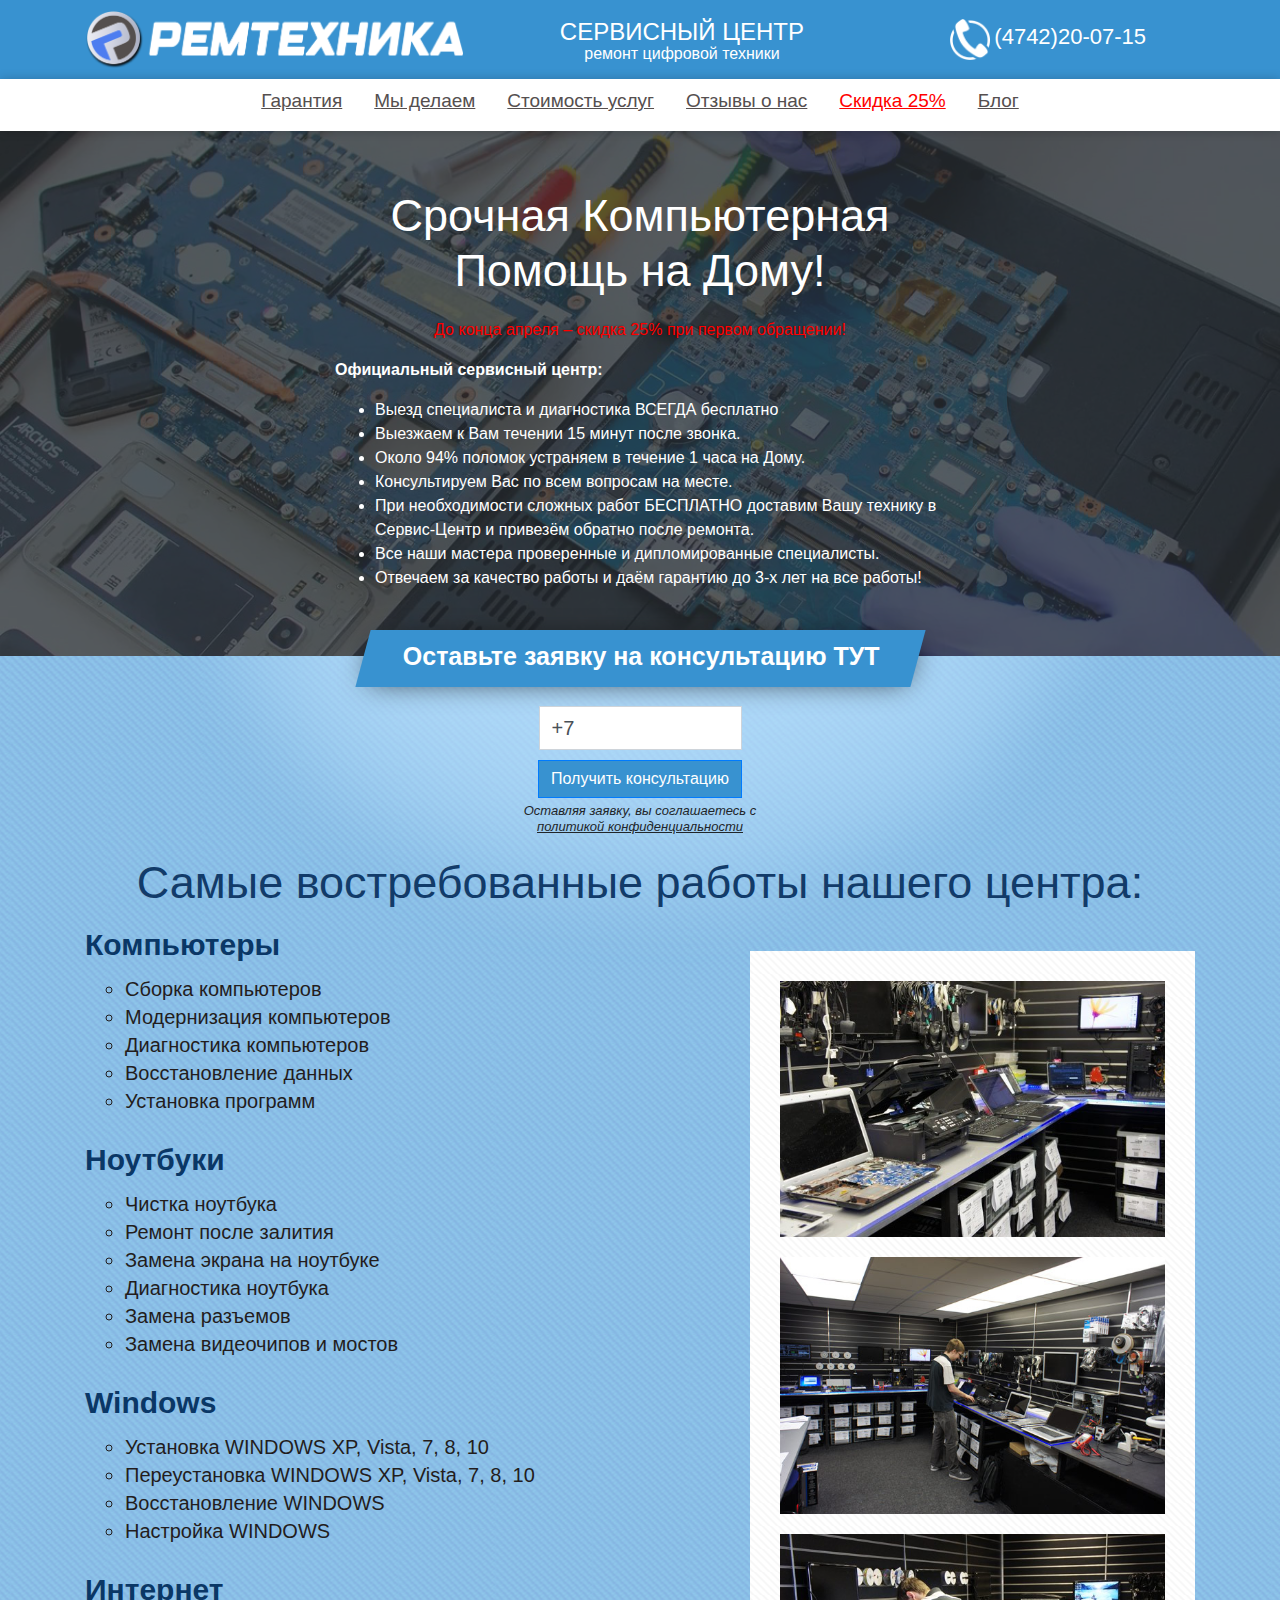
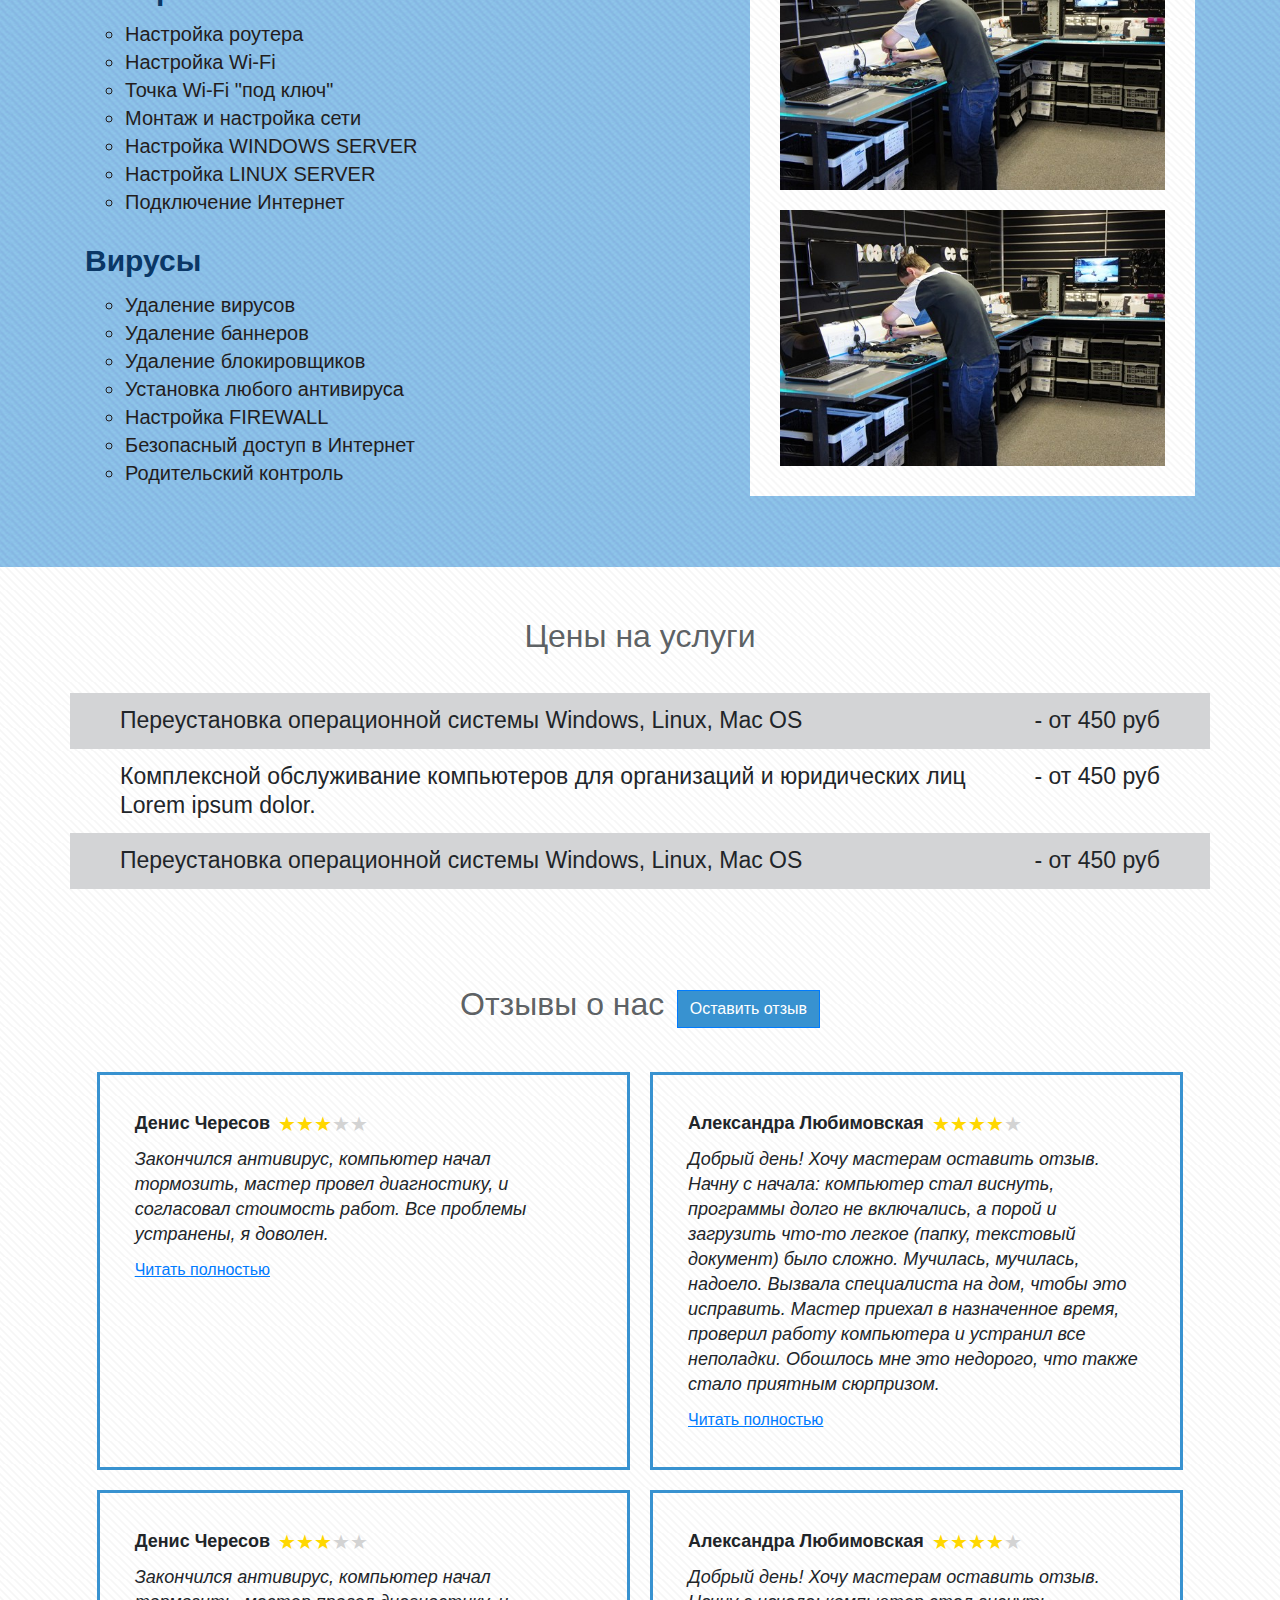
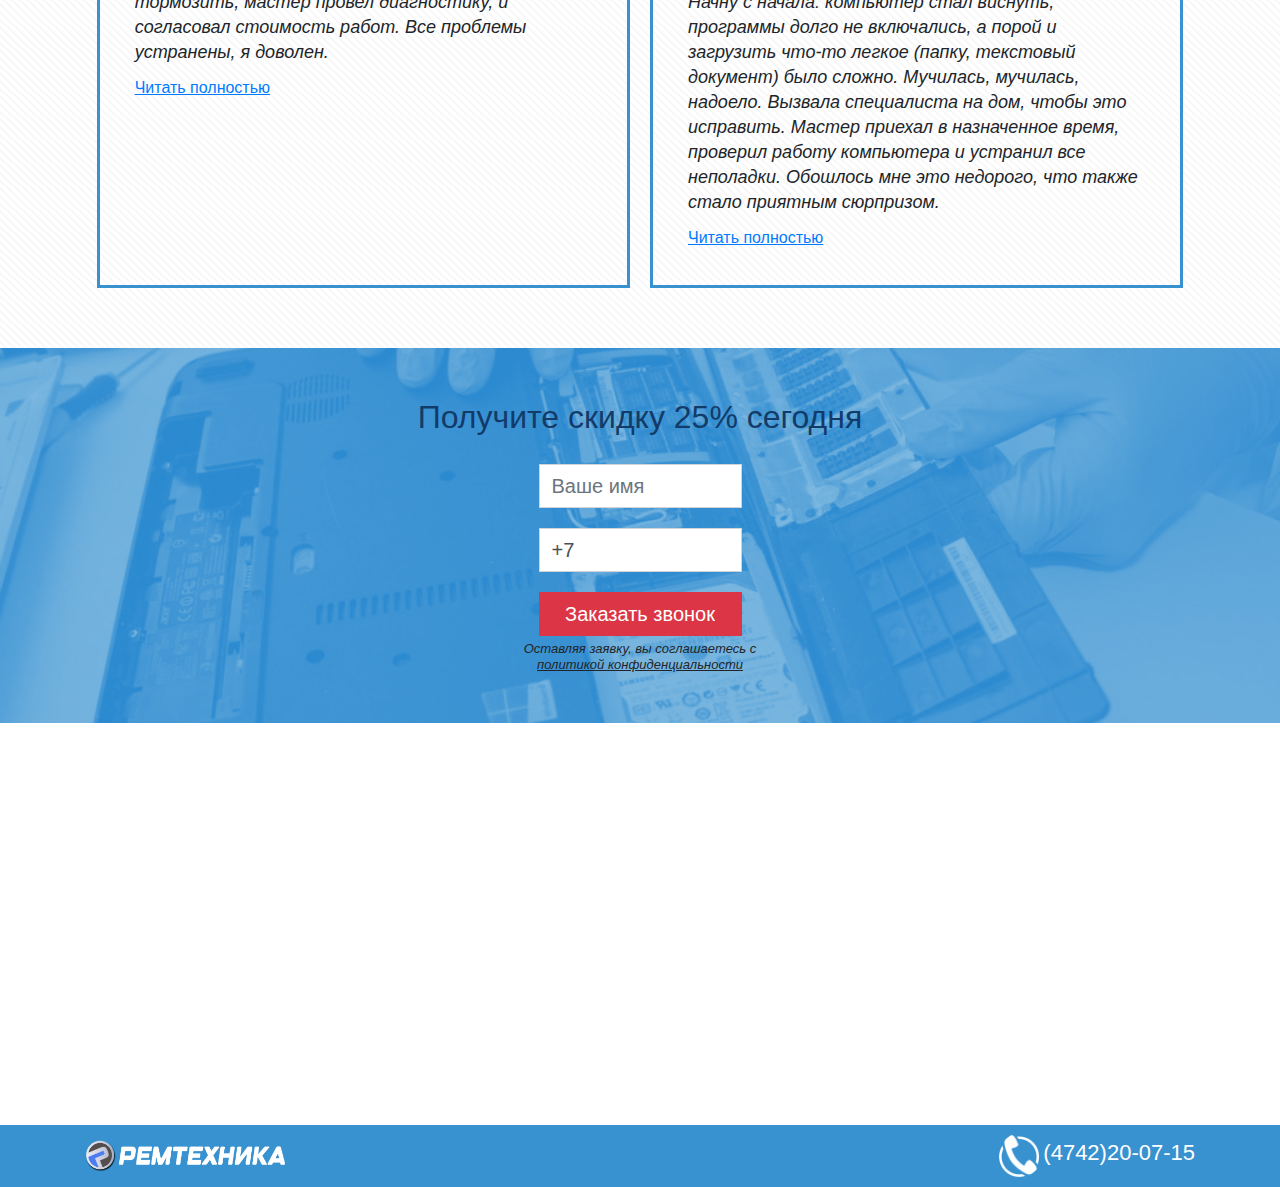
==== index.html @ 662fd65a "Initial commit" ====
<!DOCTYPE html>
<html lang="ru">
<head>
    <meta charset="utf-8">
    <meta name="viewport" content="width=device-width, initial-scale=1, shrink-to-fit=no">
    <meta name="description"
          content="Ремонт цифровой техники в Липецке">

    <title>Ремтехника</title>

    <link rel="stylesheet" href="css/bootstrap.css"/>
    <link rel="stylesheet" href="css/main.css"/>

    <script src="https://ajax.googleapis.com/ajax/libs/jquery/3.3.1/jquery.min.js"></script>

</head>
<body>

<header class="header">
    <div class="sticky">

        <div class="header-info-wrapper">
            <div class="container">
                <div class="row header-info align-items-center">
                    <div class="logo-top text-center">
                        <img class="img-fluid" src="img/banner.png"/>
                    </div>
                    <div class="btn-open-menu">
                        <button class="btn" type="button">
                            <svg width="30" height="30">
                                <title>Меню</title>
                                <path stroke="currentColor" stroke-width="2" stroke-linecap="round"
                                      stroke-miterlimit="10"
                                      d="M4 7h22M4 15h22M4 23h22"></path>
                            </svg>
                        </button>
                    </div>
                    <div class="top-info-div  text-center">
                        <span>СЕРВИСНЫЙ ЦЕНТР</span>
                        <p>ремонт цифровой техники</p>
                    </div>
                    <div class="phone-div">
                        <div class="b-inline-flex phone-top">
                            <img src="img/phone-logo.png"/>
                            <span>(4742)20-07-15</span>
                        </div>
                    </div>
                </div>
            </div>
        </div>

        <div id="nav-sticky-top" class="sticky-element">
            <div class="sticky-anchor"></div>
            <div id="navbar" class="navbar justify-content-center sticky-content">
                <nav class="nav">
                    <a href="#garant" title="Гарантия" class="nav-link">Гарантия</a>
                    <a href="#services" title="Мы делаем" class="nav-link">Мы делаем</a>
                    <a href="#price-and-reviews" title="Стоимость услуг" class="nav-link">Стоимость услуг</a>
                    <a href="#reviews" title="Стоимость услуг" class="nav-link">Отзывы о нас</a>
                    <a href="#stock" class="nav-link stock">Скидка 25%</a>
                    <a href="blog.html" class="nav-link">Блог</a>
                </nav>
            </div>
        </div>

        <!-- <div class="btn-open-menu">
             <button class="btn" type="button">
                 <svg width="30" height="30">
                     <title>Меню</title>
                     <path stroke="currentColor" stroke-width="2" stroke-linecap="round" stroke-miterlimit="10"
                           d="M4 7h22M4 15h22M4 23h22"></path>
                 </svg>
             </button>
         </div>-->

    </div>
</header>

<div class="main-content">

    <section id="garant" data-section="garant">
        <div class="container-fluid">
            <div class="row justify-content-md-center">
                <div class="col-md-6">
                    <h1 class="text-center">Срочная Компьютерная Помощь на Дому!</h1>
                    <div class="advertising text-center"> <!-- Рекламный блок -->
                        <p>До конца апреля – cкидка 25% при первом обращении!</p>
                    </div>
                    <div class="garant-list">
                        <p><strong>Официальный сервисный центр: </strong></p>
                        <ul>
                            <li>Выезд специалиста и диагностика ВСЕГДА бесплатно</li>
                            <li>Выезжаем к Вам течении 15 минут после звонка.</li>
                            <li>Около 94% поломок устраняем в течение 1 часа на Дому.</li>
                            <li>Консультируем Вас по всем вопросам на месте.</li>
                            <li>При необходимости сложных работ БЕСПЛАТНО доставим Вашу технику в Сервис-Центр и
                                привезём
                                обратно после ремонта.
                            </li>
                            <li>Все наши мастера проверенные и дипломированные специалисты.</li>
                            <li>Отвечаем за качество работы и даём гарантию до 3-х лет на все работы!</li>
                        </ul>
                    </div>
                </div>
            </div>
        </div>
    </section>

    <section id="services" data-section="services">

        <div class="submit-your-application">
            <div class="container d-flex justify-content-center">
                <div class="col-md-6">
                    <p>Оставьте заявку на консультацию ТУТ</p>
                </div>
            </div>
        </div>

        <div class="container">

            <div class="row justify-content-md-center">
                <div class="col-md-4 d-block form-phone-div">
                    <form class="text-center" action="" method="post" enctype="multipart/form-data" role="form">
                        <div class="form-group text-center">
                            <input type="tel" name="phone" id="phone" class="form-control bfh-phone"
                                   data-format="+7 (ddd) ddd-dddd" value="" pattern="(\+[\d\ \(\)\-]{16})"/>
                        </div>
                        <button type="submit" class="btn btn-primary">Получить консультацию</button>
                    </form>
                    <p class="privacy_policy">Оставляя заявку, вы соглашаетесь с <br>
                        <a href="" data-toggle="modal" data-target="#confidentialityModal">политикой
                            конфиденциальности</a></p>
                </div>
            </div>

            <div class="row">
                <div class="col-md-12 text-center">
                    <h1>Самые востребованные работы нашего центра:</h1>
                </div>
            </div>


            <!--<div id="priner_id">нажми на меня</div><br>
            <p class='second'>lorem ipsum dolor</p>-->


            <div class="row d-flex align-items-center">
                <div class="col-md-7">
                    <ul class="service-list">
                        <li class="service-list-category">
                            <p class="servise-name">Компьютеры</p>
                            <ul>
                                <li>Сборка компьютеров</li>
                                <li>Модернизация компьютеров</li>
                                <li>Диагностика компьютеров</li>
                                <li>Восстановление данных</li>
                                <li>Установка программ</li>
                            </ul>
                        </li>
                        <li class="service-list-category">
                            <p class="servise-name">Ноутбуки</p>
                            <ul>
                                <li>Чистка ноутбука</li>
                                <li>Ремонт после залития</li>
                                <li>Замена экрана на ноутбуке</li>
                                <li>Диагностика ноутбука</li>
                                <li>Замена разъемов</li>
                                <li>Замена видеочипов и мостов</li>
                            </ul>
                        </li>
                        <li class="service-list-category">
                            <p class="servise-name">Windows</p>
                            <ul>
                                <li>Установка WINDOWS XP, Vista, 7, 8, 10</li>
                                <li>Переустановка WINDOWS XP, Vista, 7, 8, 10</li>
                                <li>Восстановление WINDOWS</li>
                                <li>Настройка WINDOWS</li>
                            </ul>
                        </li>
                        <li class="service-list-category">
                            <p class="servise-name">Интернет</p>
                            <ul>
                                <li>Настройка роутера</li>
                                <li>Настройка Wi-Fi</li>
                                <li>Точка Wi-Fi "под ключ"</li>
                                <li>Монтаж и настройка сети</li>
                                <li>Настройка WINDOWS SERVER</li>
                                <li>Настройка LINUX SERVER</li>
                                <li>Подключение Интернет</li>
                            </ul>
                        </li>
                        <li class="service-list-category">
                            <p class="servise-name">Вирусы</p>
                            <ul>
                                <li>Удаление вирусов</li>
                                <li>Удаление баннеров</li>
                                <li>Удаление блокировщиков</li>
                                <li>Установка любого антивируса</li>
                                <li>Настройка FIREWALL</li>
                                <li>Безопасный доступ в Интернет</li>
                                <li>Родительский контроль</li>
                            </ul>
                        </li>
                    </ul>
                </div>
                <div class="col-md-5">
                    <div class="services-img">
                        <p>
                            <img class="img-fluid" src="img/workshop-1.jpg">
                        </p>
                        <p>
                            <img class="img-fluid" src="img/workshop-2.jpg">
                        </p>
                        <p>
                            <img class="img-fluid" src="img/workshop-3.jpg">
                        </p>
                        <p>
                            <img class="img-fluid" src="img/workshop-3.jpg">
                        </p>
                    </div>
                </div>
            </div>

        </div>
    </section>

    <section id="price-and-reviews" data-section="price-and-reviews">
        <div class="container-fluid">

            <div id="price" class="row">
                <div class="col-md-12 text-center">
                    <h2>Цены на услуги</h2>
                </div>
            </div>

            <div class="row price-content justify-content-center">

                <ul class="price-list">

                    <li class="price-item">
                        <div class="container">
                            <div class="price-item-inner">
                                <div class="d-flex price-item-row">
                                    <div class="price-item-col-text">Переустановка операционной системы Windows, Linux,
                                        Mac OS
                                    </div>
                                    <div class="price-item-col-price">- от <span class="js-price">450</span> руб
                                    </div>
                                </div>
                            </div>
                        </div>
                    </li>

                    <li class="d-flex price-item">
                        <div class="container">
                            <div class="price-item-inner">
                                <div class="d-flex price-item-row">
                                    <div class="price-item-col-text">Комплексной обслуживание компьютеров для
                                        организаций и юридических лиц Lorem ipsum dolor.
                                    </div>
                                    <div class="price-item-col-price">- от <span class="js-price">450</span> руб
                                    </div>
                                </div>
                            </div>
                        </div>
                    </li>

                    <li class="d-flex price-item">
                        <div class="container">
                            <div class="price-item-inner">
                                <div class="d-flex price-item-row">
                                    <div class="price-item-col-text">Переустановка операционной системы Windows,
                                        Linux,
                                        Mac OS
                                    </div>
                                    <div class="price-item-col-price">- от <span class="js-price">450</span> руб
                                    </div>
                                </div>
                            </div>
                        </div>
                    </li>

                </ul>

            </div>

            <div id="reviews" class="reviews-content" data-section="reviews">

                <div class="row">
                    <div class="col-md-12 text-center">
                        <h2 class="reviews-title">Отзывы о нас</h2>
                        <button data-toggle="modal" data-target="#revievSendForm" type="submit"
                                class="btn btn-primary ml-2">Оставить отзыв
                        </button>
                    </div>
                </div>

                <div class="row reviews-items justify-content-center">

                    <div class="review-item">
                        <div class="review-item-inner">
                            <div class="d-inline-flex title justify-content-center">
                                <span class="review-name">Денис Чересов</span>
                                <div class="rating-mini ml-2">
                                    <span class="active"></span>
                                    <span class="active"></span>
                                    <span class="active"></span>
                                    <span></span>
                                    <span></span>
                                </div>
                            </div>
                            <div class="review-text">
                                Закончился антивирус, компьютер начал тормозить, мастер провел диагностику,
                                и согласовал стоимость работ. Все проблемы устранены, я доволен.
                            </div>
                            <div class="review-full-text">
                                <a href="" data-toggle="modal" data-target="#revievModal">Читать полностью</a>
                            </div>
                        </div>
                    </div>

                    <div class="review-item">
                        <div class="review-item-inner">
                            <div class="d-inline-flex title justify-content-center">
                                <span class="review-name">Александра Любимовская</span>
                                <div class="rating-mini ml-2">
                                    <span class="active"></span>
                                    <span class="active"></span>
                                    <span class="active"></span>
                                    <span class="active"></span>
                                    <span></span>
                                </div>
                            </div>
                            <div class="review-text">
                                Добрый день! Хочу мастерам оставить отзыв.
                                Начну с начала: компьютер стал виснуть, программы
                                долго не включались, а порой и загрузить что-то легкое
                                (папку, текстовый документ) было сложно. Мучилась, мучилась,
                                надоело. Вызвала специалиста на дом, чтобы это исправить.
                                Мастер приехал в назначенное время, проверил работу компьютера и
                                устранил все неполадки. Обошлось мне это недорого, что также стало
                                приятным сюрпризом.
                            </div>
                            <div class="review-full-text">
                                <a href="" data-toggle="modal" data-target="#revievModal">Читать полностью</a>
                            </div>
                        </div>
                    </div>

                    <div class="review-item">
                        <div class="review-item-inner">
                            <div class="d-inline-flex title justify-content-center">
                                <span class="review-name">Денис Чересов</span>
                                <div class="rating-mini ml-2">
                                    <span class="active"></span>
                                    <span class="active"></span>
                                    <span class="active"></span>
                                    <span></span>
                                    <span></span>
                                </div>
                            </div>
                            <div class="review-text">
                                Закончился антивирус, компьютер начал тормозить, мастер провел диагностику,
                                и согласовал стоимость работ. Все проблемы устранены, я доволен.
                            </div>
                            <div class="review-full-text">
                                <a href="" data-toggle="modal" data-target="#revievModal">Читать полностью</a>
                            </div>
                        </div>
                    </div>

                    <div class="review-item">
                        <div class="review-item-inner">
                            <div class="d-inline-flex title justify-content-center">
                                <span class="review-name">Александра Любимовская</span>
                                <div class="rating-mini ml-2">
                                    <span class="active"></span>
                                    <span class="active"></span>
                                    <span class="active"></span>
                                    <span class="active"></span>
                                    <span></span>
                                </div>
                            </div>
                            <div class="review-text">
                                Добрый день! Хочу мастерам оставить отзыв.
                                Начну с начала: компьютер стал виснуть, программы
                                долго не включались, а порой и загрузить что-то легкое
                                (папку, текстовый документ) было сложно. Мучилась, мучилась,
                                надоело. Вызвала специалиста на дом, чтобы это исправить.
                                Мастер приехал в назначенное время, проверил работу компьютера и
                                устранил все неполадки. Обошлось мне это недорого, что также стало
                                приятным сюрпризом.
                            </div>
                            <div class="review-full-text">
                                <a href="" data-toggle="modal" data-target="#revievModal">Читать полностью</a>
                            </div>
                        </div>
                    </div>

                </div>

            </div>

        </div>
    </section>

    <section id="stock" data-section="stock">
        <div class="container-fluid">

            <div class="row">
                <div class="col-md-12 text-center">
                    <h2>Получите скидку 25% сегодня</h2>
                </div>
            </div>

            <div class="row justify-content-md-center">
                <div class="col-md-4 d-block form-phone-div">
                    <form class="text-center" action="" method="post" enctype="multipart/form-data" role="form">
                        <div class="form-group text-center">
                            <input type="text" name="name" id="name" placeholder="Ваше имя"
                                   class="form-control form-name"/>
                        </div>
                        <div class="form-group text-center">
                            <input type="tel" name="phone" id="phone" class="form-control bfh-phone"
                                   data-format="+7 (ddd) ddd-dddd" value="" pattern="(\+[\d\ \(\)\-]{16})"/>
                        </div>
                        <button type="submit" class="btn btn-danger">Заказать звонок</button>
                    </form>
                    <p class="privacy_policy">Оставляя заявку, вы соглашаетесь с <br>
                        <a href="" data-toggle="modal" data-target="#confidentialityModal">политикой
                            конфиденциальности</a></p>
                </div>
            </div>

        </div>
    </section>

    <section id="address-map">
        <iframe src="https://yandex.ru/map-widget/v1/?um=constructor%3A356f3be9a12cc43c020d3155d5a94929a2860ace4bb822a19baf2113ddc4f5f3&amp;source=constructor"
                width="100%" height="400" frameborder="0"></iframe>
    </section>

    <footer class="footer">
        <div class="container">
            <div class="row align-items-center">
                <div class="col-md-6 logo-bottom">
                    <img src="img/banner.png"/>
                </div>
                <div class="col-md-6 b-inline-flex address-bottom">
                    <img src="img/phone-logo.png"/>
                    <span>(4742)20-07-15</span>
                </div>

            </div>
        </div>
    </footer>

</div>

<!-- Modal -->
<div class="modal fade" id="confidentialityModal" tabindex="-1" role="dialog" aria-labelledby="exampleModalLongTitle"
     aria-hidden="true">
    <div class="modal-dialog" role="document">
        <div class="modal-content">
            <div class="modal-header">
                <h5 class="modal-title" id="confidentialityModalTitle">Пользовательское соглашение</h5>
                <button type="button" class="close" data-dismiss="modal" aria-label="Close">
                    <span aria-hidden="true">&times;</span>
                </button>
            </div>
            <div class="modal-body">
                <p>Я, субъект персональных данных,
                    в соответствии с Федеральным законом от 27 июля 2006 года № 152
                    «О персональных данных» предоставляю ООО "ПКП" (далее - Оператор),
                    расположенному по адресу г. Санкт-Петербург, Лиговский пр-кт, д 270 к 1, оф. 128,
                    согласие на обработку персональных данных, указанных мной в форме веб-чата и/или
                    в форме заказа обратного звонка на сайте выездноймастер.рф в сети «Интернет»,
                    владельцем которого является Оператор.
                </p>
                <ol>
                    <li>Состав предоставляемых мной персональных данных является следующим: Имя, адрес электронной почты
                        и номер телефона.
                    </li>
                    <li>Целями обработки моих персональных данных являются: обеспечение обмена короткими текстовыми
                        сообщениями в режиме онлайн-диалога и обеспечение функционирования обратного звонка.
                    </li>
                    <li>Согласие предоставляется на совершение следующих действий (операций) с указанными в настоящем
                        согласии персональными данными: сбор, систематизацию, накопление, хранение, уточнение
                        (обновление, изменение), использование, передачу (предоставление, доступ), блокирование,
                        удаление, уничтожение, осуществляемых как с использованием средств автоматизации
                        (автоматизированная обработка), так и без использования таких средств (неавтоматизированная
                        обработка).
                    </li>
                    <li>Я понимаю и соглашаюсь с тем, что предоставление Оператору какой-либо информации о себе, не
                        являющейся контактной и не относящейся к целям настоящего согласия, а равно предоставление
                        информации, относящейся к государственной, банковской и/или коммерческой тайне, информации о
                        расовой и/или национальной принадлежности, политических взглядах, религиозных или философских
                        убеждениях, состоянии здоровья, интимной жизни запрещено.
                    </li>
                    <li>В случае принятия мной решения о предоставлении Оператору какой-либо информации (каких-либо
                        данных), я обязуюсь предоставлять исключительно достоверную и актуальную информацию и не вправе
                        вводить Оператора в заблуждение в отношении своей личности, сообщать ложную или недостоверную
                        информацию о себе.  Я понимаю и соглашаюсь с тем, что Оператор не проверяет достоверность
                        персональных данных, предоставляемых мной, и не имеет возможности оценивать мою дееспособность и
                        исходит из того, что я предоставляю достоверные персональные данные и поддерживаю такие данные в
                        актуальном состоянии.
                    </li>
                    <li>Согласие действует по достижении целей обработки или в случае утраты необходимости в достижении
                        этих целей, если иное не предусмотрено федеральным законом.
                    </li>
                    <li>Согласие может быть отозвано мною в любое время на основании моего письменного заявления.</li>
                </ol>
            </div>
            <div class="modal-footer">
                <button type="button" class="btn btn-secondary" data-dismiss="modal">Закрыть</button>
            </div>
        </div>
    </div>
</div>

<div class="modal fade" id="revievModal" tabindex="-1" role="dialog" aria-labelledby="revievModalTitle"
     aria-hidden="true">
    <div class="modal-dialog" role="document">
        <div class="modal-content">
            <div class="modal-header">
                <h5 class="modal-title" id="revievModalTitle">Денис Чересов</h5>
                <button type="button" class="close" data-dismiss="modal" aria-label="Close">
                    <span aria-hidden="true">&times;</span>
                </button>
            </div>
            <div class="modal-body">
                <p>Закончился антивирус, компьютер начал тормозить, мастер провел диагностику,
                    и согласовал стоимость работ. Все проблемы устранены, я доволен.
                </p>
            </div>
            <div class="modal-footer">
                <button type="button" class="btn btn-secondary" data-dismiss="modal">Закрыть</button>
            </div>
        </div>
    </div>
</div>

<div class="modal fade" id="revievSendForm" tabindex="-1" role="dialog" aria-labelledby="revievSendFormTitle"
     aria-hidden="true">
    <div class="modal-dialog" role="document">
        <div class="modal-content">
            <div class="modal-header">
                <h5 class="modal-title" id="revievSendFormTitle">Нам важно ваше мнение</h5>
                <button type="button" class="close" data-dismiss="modal" aria-label="Close">
                    <span aria-hidden="true">&times;</span>
                </button>
            </div>
            <div class="modal-body">

                <div class="row justify-content-center">
                    <div class="col-md-12 d-block form-reviews-div">
                        <form class="text-center" action="" method="post" enctype="multipart/form-data" role="form">
                            <div class="form-group text-center">
                                <input type="text" name="name" id="nameRevievSendForm" placeholder="Ваше имя"
                                       class="form-control form-name"/>
                            </div>
                            <div class="form-group d-flex flex-wrap text-center">
                                <input type="text" name="email" id="emailRevievSendForm" placeholder="Ваше email"
                                       class="form-control form-email"/>
                                <input type="tel" name="phone" id="phoneRevievSendForm" class="form-control bfh-phone"
                                       data-format="+7 (ddd) ddd-dddd" value="" pattern="(\+[\d\ \(\)\-]{16})"/>
                            </div>
                            <div class="form-group">
                                <textarea class="form-control" id="reviewsRevievSendForm" rows="4"></textarea>
                            </div>
                            <button type="submit" class="btn btn-danger">Отправить</button>
                        </form>
                        <p class="privacy_policy">Оставляя заявку, вы соглашаетесь с <br>
                            <a href="" data-toggle="modal" data-target="#confidentialityModal">политикой
                                конфиденциальности</a></p>
                    </div>
                </div>

            </div>
            <div class="modal-footer">
                <button type="submit" class="btn btn-secondary" data-dismiss="modal">Закрыть</button>
            </div>
        </div>
    </div>
</div>

<script src="js/bootstrap.js"></script>
<script src="js/bootstrap-formhelpers-phone.js"></script>
<script src="js/main.js"></script>

</body>
</html>
---- css/main.css ----
body {
    position: relative;
}

.btn {
    border-radius: 0 !important;
}

.btn-primary {
    background-color: rgb(56, 146, 208);
}

a {
    text-decoration: underline;
}

a:hover {
    color: #0a3766;
}

.privacy_policy {
    font-size: 13px;
    text-align: center;
    margin-bottom: 0;
    margin-top: 5px;
    font-style: italic;
    line-height: 16px;
}

.privacy_policy a {
    color: #212529;
}

.form-control {
    border-radius: 0;
}

#confidentialityModal {
    z-index: 9999;
}

.modal-dialog { /*-------------------------------------------------- media*/
    max-width: 600px;
}

.modal-title {
    color: #123b69;
}

.form-group {
    width: 160px;
}

.form-group input {
    border-radius: 0;
    font-size: 20px;
}

.form-reviews-div .form-group {
    width: auto;
}

.form-reviews-div .form-email {
    width: 377px;
}

.form-reviews-div .bfh-phone {
    width: 180px;
    margin-left: 0.5rem !important;
}

/*--- HEADER ---*/
.header {
    background-color: #FFFFFF;
    padding-top: 118px;
    position: relative;
    background-position: 50% 100%;
}

.sticky {
    background-color: #FFFFFF;
    position: fixed;
    top: 0;
    right: 0;
    left: 0;
    z-index: 10;
}

.header-info-wrapper {
    background-color: rgb(56, 146, 208);
}

.header-info {
    padding-top: 5px;
    padding-bottom: 5px;
    flex-wrap: wrap;
    -webkit-box-pack: justify;
}

.logo-top {
    width: 280px;
    min-width: 260px;
    margin: 0 15px;
    flex-grow: 100;
    flex-shrink: 2;
}

.top-info-div {
    width: 280px;
    min-width: 260px;
    margin: 0 15px;
    -webkit-box-flex: 100;
    flex-grow: 100;
    -webkit-box-pack: center;
    justify-content: center;
    -webkit-box-align: center;
    align-items: center;
    flex-shrink: 2;
}

.top-info-div span {
    color: #FFFFFF;
    font-size: 24px;
}

.top-info-div p {
    color: #FFFFFF;
    margin-bottom: 0;
    margin-top: -8px;
}

.phone-div {
    flex-grow: 100;
    flex-shrink: 2;
    text-align: center;
    margin: 0 15px;
}

.phone-top img {
    width: 40px;
}

.phone-div span {
    color: #FFFFFF;
    font-size: 22px;
}

/*.form-phone-div {
    flex-grow: 100;
    flex-shrink: 1;
}

.form-phone-div .form {
    padding: 4px 0 4px;
    margin: 0 auto;
    justify-content: center;
}*/

.logo-top img {
    margin: 5px auto;
}

/*.header .top-info-div {
    background-color: rgb(56, 146, 208);
    -webkit-transform: skewX(-15deg);
    -moz-transform: skewX(-15deg);
    -ms-transform: skewX(-15deg);
    -o-transform: skewX(-15deg);
    transform: skewX(-15deg);
}

.top-info-div span {
    font-size: 20px;
    color: #FFFFFF;
    margin: 17px 0;
    -webkit-transform: skewX(15deg);
    -moz-transform: skewX(15deg);
    -ms-transform: skewX(15deg);
    -o-transform: skewX(15deg);
    transform: skewX(15deg);
}*/

/*.header .form-phone-div {
    padding-top: 7px;
}

.header .form-phone-div form {
    margin: 0 auto;
    text-align: center;
}

.header .form-phone-div .form-group {
    margin-bottom: 0;
}

.header .btn {
    width: 160px;
}*/

/*--- NAV ---*/
.sticky-content.fixed{
    position: fixed;
    top: 0;
    left: 0;
    right: 0;
}
.navbar {
    padding-top: 0;
    padding-bottom: 7px;
    background: #FFFFFF;
}

#navbar a {
    color: rgb(85, 79, 79);
    font-size: 19px;
    text-decoration: underline;
}

#navbar {
    box-shadow: 0 0 10px 0 rgba(0, 0, 0, .2);
}

#navbar .stock {
    color: red;
}

/*---------- garant ------------*/
#garant {
    background: url("../img/bg-1.jpg") no-repeat center center;
    background-size: cover;
    min-height: 100%;
}

#garant .container-fluid {
    background-color: rgba(42, 47, 51, 0.77);
    padding-top: 50px;
    padding-bottom: 50px;
}

h1 {
    margin: 20px 0;
    font-size: 45px;
    line-height: 55px;
    font-family: PT Sans, Arial, sans-serif;
    color: #FFFFFF;
}

.advertising {
    text-shadow: 0 0 2px rgba(0, 0, 0, .5);
    text-align: center;
    color: red;
}

.garant-list {
    color: #FFFFFF;
}

/*------------ services -------------*/
#services {
    position: relative;
    padding-top: 50px;
    padding-bottom: 50px;
    background-image: url(../img/bg-2-top-blick.png), url(../img/bg-2.jpg);
    background-position: 50% 0, 50% 0;
    background-repeat: no-repeat, repeat;
}

#services h1 {
    margin: 20px 0;
    font-size: 45px;
    line-height: 55px;
    font-family: PT Sans, Arial, sans-serif;
    color: #123b69;
}

.submit-your-application {
    position: absolute;
    width: 100%;
    top: -26px;
}

.submit-your-application .col-md-6 {
    background-color: rgb(56, 146, 208);
    -webkit-transform: skewX(-15deg);
    -moz-transform: skewX(-15deg);
    -ms-transform: skewX(-15deg);
    -o-transform: skewX(-15deg);
    transform: skewX(-15deg);
    -webkit-box-shadow: 1px 3px 28px -9px rgba(0, 0, 0, 0.75);
    -moz-box-shadow: 1px 3px 28px -9px rgba(0, 0, 0, 0.75);
    box-shadow: 1px 3px 28px -9px rgba(0, 0, 0, 0.75);
}

.submit-your-application p {
    margin: 10px auto 15px;
    font-size: 25px;
    font-weight: 700;
    line-height: 32px;
    text-align: center;
    color: #FFFFFF;
    -webkit-transform: skewX(15deg);
    -moz-transform: skewX(15deg);
    -ms-transform: skewX(15deg);
    -o-transform: skewX(15deg);
    transform: skewX(15deg);
}

#services .form-group {
    width: 203px;
}

#services .form-group {
    text-align: center;
    margin: 0 auto;
}

#services .form-group input {
    margin: 0 auto;
}

#services .btn {
    margin-top: 10px;
}

.service-list {
    margin: 0;
    padding: 0;
}

.service-list-category {
    margin-bottom: 30px;
    padding: 0;
    list-style-type: none;
}

.servise-name {
    font-size: 30px;
    font-weight: 700;
    line-height: 30px;
    color: #0a3766;
    margin-bottom: 15px;
}

.service-list-category ul li {
    font-size: 20px;
    font-weight: 500;
    line-height: 28px;
    color: rgb(35, 29, 29);
}

.services-img {
    display: flex;
    padding: 20px 30px;
    flex-direction: column;
    background-image: url(../img/bg-3.png);
    background-position: 50% 0;
    background-repeat: repeat;
    background-color: rgb(56, 146, 208);
}

.services-img p {
    margin-top: 10px;
    margin-bottom: 10px;
}

/*-------- price -----------*/
#price-and-reviews {
    position: relative;
    padding-top: 50px;
    padding-bottom: 50px;
    background: url("../img/bg-3.png");
    background-position: 50% 0;
    background-repeat: repeat;
}

#price-and-reviews h2 {
    color: rgba(42, 47, 51, 0.77);
}

.price-content {
    margin-top: 30px;
    margin-bottom: 30px;
}

.price-content ul {
    padding-left: 0;
}

.price-item {
    list-style-type: none;
    display: flex;
}

#price-and-reviews .container {
    padding-left: 50px;
    padding-right: 50px;
    margin: 0 auto;
}

.price-item:nth-child(2n-1) {
    position: relative;
    background-color: #D3D4D6;
}

.price-item-inner {
    max-width: 100%;
}

.price-item-row {
    min-height: 56px;
    padding: 13px 0;
    font-size: 23px;
    font-weight: 400;
    line-height: 29px;
    flex-wrap: wrap;
}

.price-item-col-text {
    width: 50%;
    -webkit-box-flex: 2;
    flex-grow: 2;
}

.price-item-col-price {
    width: 180px;
    min-width: 180px;
    text-align: right;
}

/*------------ reviews ------------*/
#reviews {
    padding-top: 50px;
}

.reviews-title {
    display: inline-block;
    vertical-align: middle;
}

.reviews-items {
    margin-top: 30px;
}

.review-item {
    margin: 10px;
    flex: 0 0 41.666667%;
    max-width: 41.666667%;
    min-width: 400px;
}

#price-and-reviews button {
    display: inline-block;
    vertical-align: middle;
}

.review-item-inner {
    border: 3px solid rgb(56, 146, 208);
    padding: 35px;
    height: 100%;
}

.review-item-inner .title {
    flex-wrap: wrap;
}

.review-item-inner .title .review-name {
    font-size: 18px;
    font-weight: 600;
}

.rating-mini {
    display: inline-block;
    font-size: 0;
    padding-top: 4px;
}

.rating-mini span {
    padding: 0;
    font-size: 20px;
    line-height: 1;
    color: lightgrey;
}

.rating-mini > span:before {
    content: '★';
}

.rating-mini > span.active {
    color: gold;
}

.review-text {
    padding: 10px 0;
    font-size: 18px;
    font-weight: 400;
    line-height: 25px;
    font-style: italic;
}

.review-full-text {
    display: inline-block;
    vertical-align: top;
    font-size: 16px;
    font-weight: 400;
    line-height: 25px;
    cursor: pointer;
    color: rgb(56, 146, 208);
}

/*----------- stock ----------*/
#stock {
    background: url("../img/bg-4.jpg") no-repeat center center;
    background-size: cover;
    min-height: 100%;
}

#stock .container-fluid {
    background-color: rgba(56, 146, 208, 0.65);
    padding-top: 50px;
    padding-bottom: 50px;
}

#stock h2 {
    color: #123b69;
}

#stock .form-group {
    width: 203px;
}

#stock .form-group {
    text-align: center;
    margin: 20px auto;
}

#stock .form-name {
    display: block;
    width: 100%;
    height: calc(1.5em + 0.75rem + 2px);
    padding: 0.375rem 0.75rem;
    font-weight: 400;
    line-height: 1.5;
    color: #495057;
    background-color: #fff;
    background-clip: padding-box;
    border: 1px solid #ced4da;
    transition: border-color 0.15s ease-in-out, box-shadow 0.15s ease-in-out;
}

#stock .form-group input {
    margin: 0 auto;
}

#stock .btn {
    font-size: 20px;
    width: 203px;
}

#stock .privacy_policy, #stock .privacy_policy a {
    color: #212529;
}

/*----------- map ----------*/
#address-map {
    filter: grayscale(100%);
}

#address-map iframe {
    margin-bottom: -5px
}

/*-------- footer ----------*/
.footer {
    background-color: rgb(56, 146, 208);
    padding-top: 10px;
    padding-bottom: 10px;
}

.logo-bottom img {
    width: 200px;
}

.address-bottom {
    text-align: right;
}

.address-bottom img {
    width: 40px;
}

.address-bottom span {
    color: #FFFFFF;
    font-size: 22px;
}

/*------------------------- BLOG -------------------------*/
/*---------- breadcrumb ----------*/
.breadcrumb {
    margin-bottom: 0;
    background-color: #FFFFFF;
}

.nav ol {
    padding: 0.5rem 1rem;
}

.breadcrumb .breadcrumb-item {
    font-size: 19px;
}

/*------- blog articles ---------*/
.title-page {
    margin-top: 20px;
}

.title-page h1 {
    color: #544F4E;
}

#listView a {
    text-decoration: none;
}

#listView h3 {
    font-size: 24px;
}

.tutorsList article {
    background: none repeat scroll 0 0 #fff;
    border-bottom: 1px solid #e5e5e5;
    margin-bottom: 20px;
    position: relative;
}

.tutorsList article::after {
    background: none repeat scroll 0 0 #fff;
    border: 1px solid #e5e5e5;
    border-radius: 100%;
    bottom: -5px;
    box-shadow: 0 0 0 5px #fff;
    content: "";
    display: block;
    height: 10px;
    left: 50%;
    margin-left: -5px;
    position: absolute;
    width: 10px;
}

.tutorsList .date, .tutorsList .more {
    background-image: linear-gradient(to bottom, #428bca 0px, #3278b3 100%);
    color: #fff;
    display: inline-block;
    font-size: 12px;
    margin-bottom: 18px;
    margin-left: 24px;
    padding: 4px 10px;
    text-transform: uppercase;
    transition: all 0.2s ease 0s;
}

.tutorsList .more:hover {
    background-image: linear-gradient(to bottom, #3278b3 0px, #3278b3 100%);;
}

.tutorsList .more:hover a {
    text-decoration: underline;
}

.tutorsList h2 {
    text-align: left;
    margin-bottom: 15px;
}

.tutorsList h2 a {
    border-bottom: 0 none;
    color: #262626;
    font-size: 28px;
    font-style: normal;
    letter-spacing: -1px;
    line-height: 1;
    text-decoration: none;
    transition: all 0.2s ease 0s;
}

.tutorsList h2 a:hover {
    color: rgb(56, 146, 208);
}

.tutorsList .more:hover {
    text-decoration: underline;
}

.widget-tag-cloud {
    margin-top: 20px;
}

.widget-tag-cloud .label {
    border-radius: 0;
    color: #fff;
    display: block;
    font-size: 14px;
    font-weight: 400;
    line-height: 1;
    padding: 0.35em 0.65em 0.50em;
    transition: all 0.2s ease 0s;
}

.widget-tag-cloud a {
    float: left;
    margin-bottom: 2px;
    margin-right: 3px;
}

.label-default {
    background-color: #999;
}

.label-default:hover {
    background-color: #544F4E;
}

/*------ pagination ---------*/
.pagination {
    margin-top: 10px;
    margin-bottom: 30px;
    border-radius: 0;
}

.pagination .page-item.active .page-link {
    color: #fff;
    background-color: rgb(56, 146, 208);
    border-color: rgb(56, 146, 208);
}

.pagination a {
    text-decoration: none;
}

/*--------------------- media queries ---------------------*/

@media (max-width: 550px) {
    .sticky {
        position: absolute;
        top: 0;
        right: 0;
        left: 0;
        z-index: 10;
    }

    .logo-top {
        margin: 0 -20px 0 15px;
    }

    .logo-top .img-fluid {
        max-width: 78%;
    }

    .phone-div {
        margin: 15px;
    }

    /*.navbar {
        position: absolute;
        right: 0;
        width: 273px;
        height: auto;
        background-color: #fff;
        z-index: 10;
        top: 0;
        display: block;
    }*/

    /*.btn-open-menu{
        position: absolute;
        top: 12px;
        right: 0;
        border: none;
        cursor: pointer;
        display: block;
    }*/
}

@media (min-width: 551px) and (max-width: 768px) {
    .logo-top .img-fluid {
        max-width: 78%;
    }
}

@media (min-width: 768px) {
    .btn-open-menu {
        display: none;
    }
}

@media (max-width: 992px) {

}

@media (max-width: 1200px) {
    /*.btn-open-menu {
        display: none;
    }*/
}
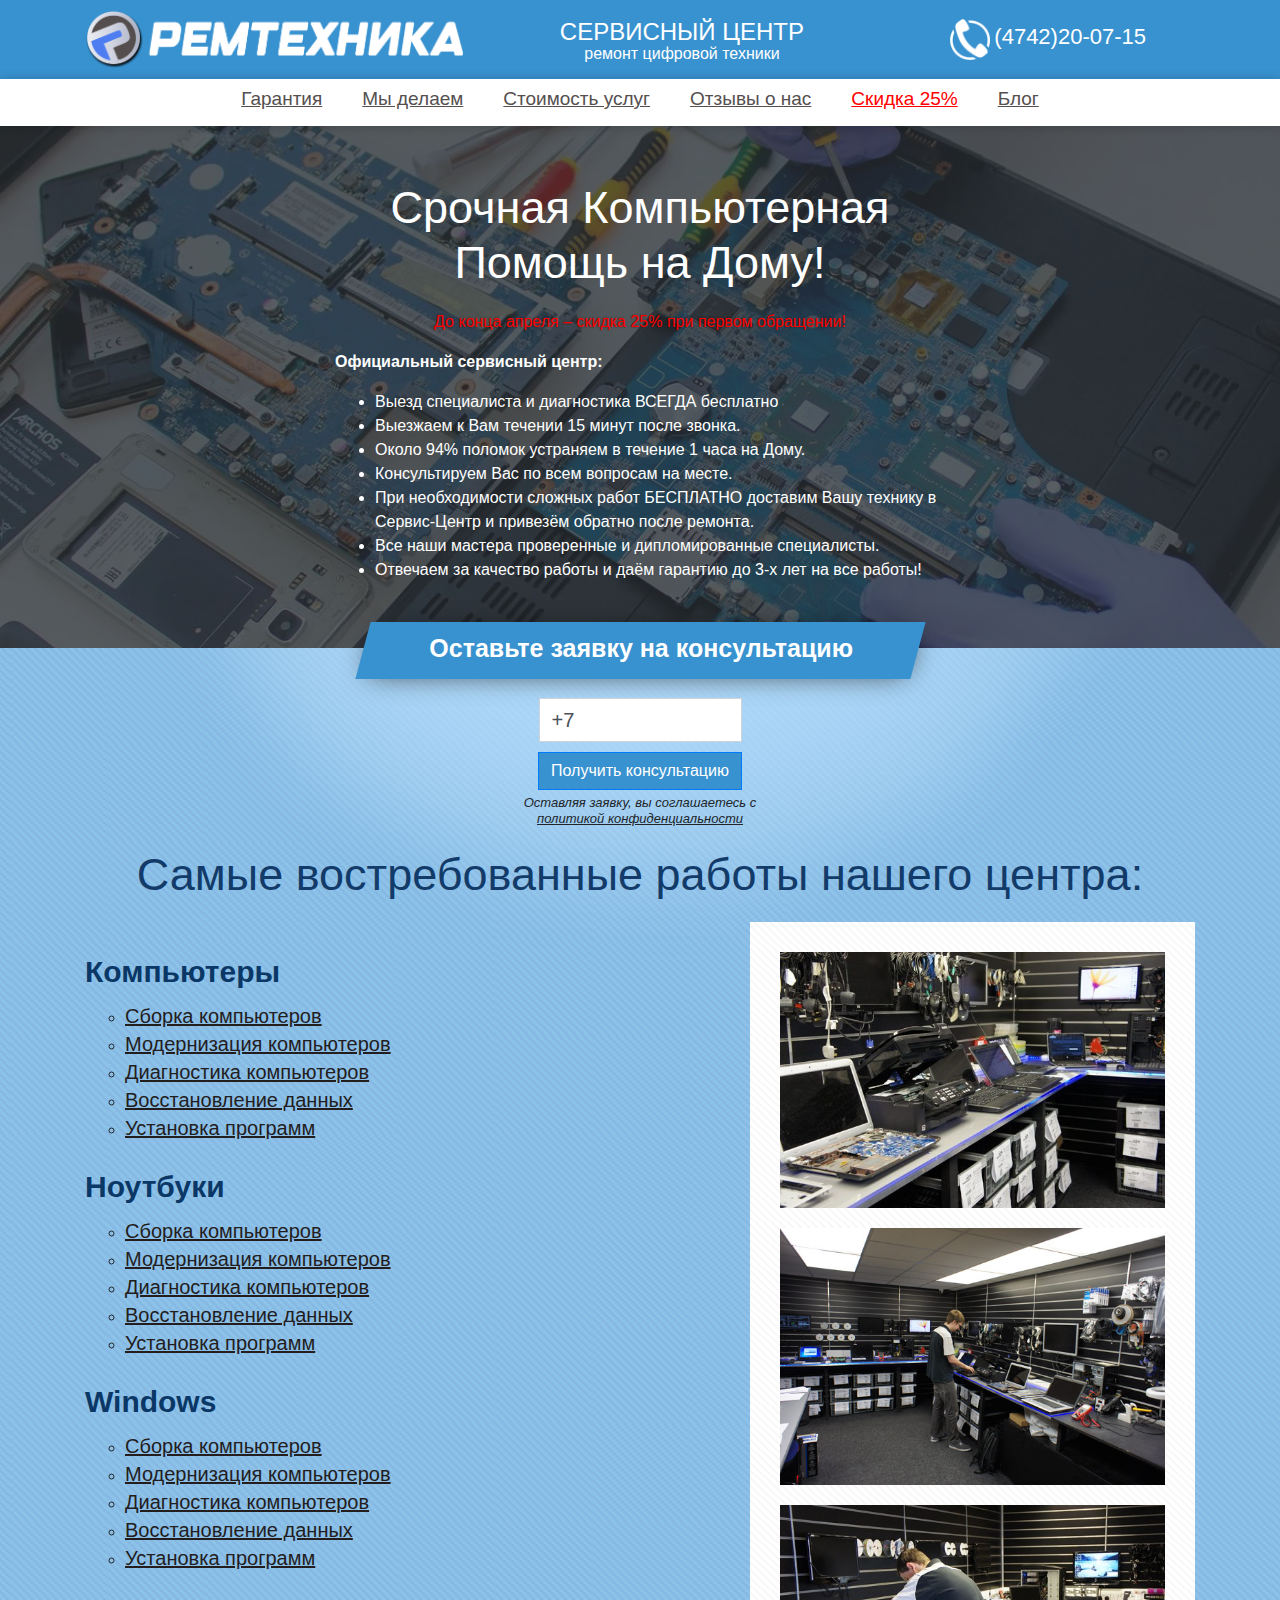
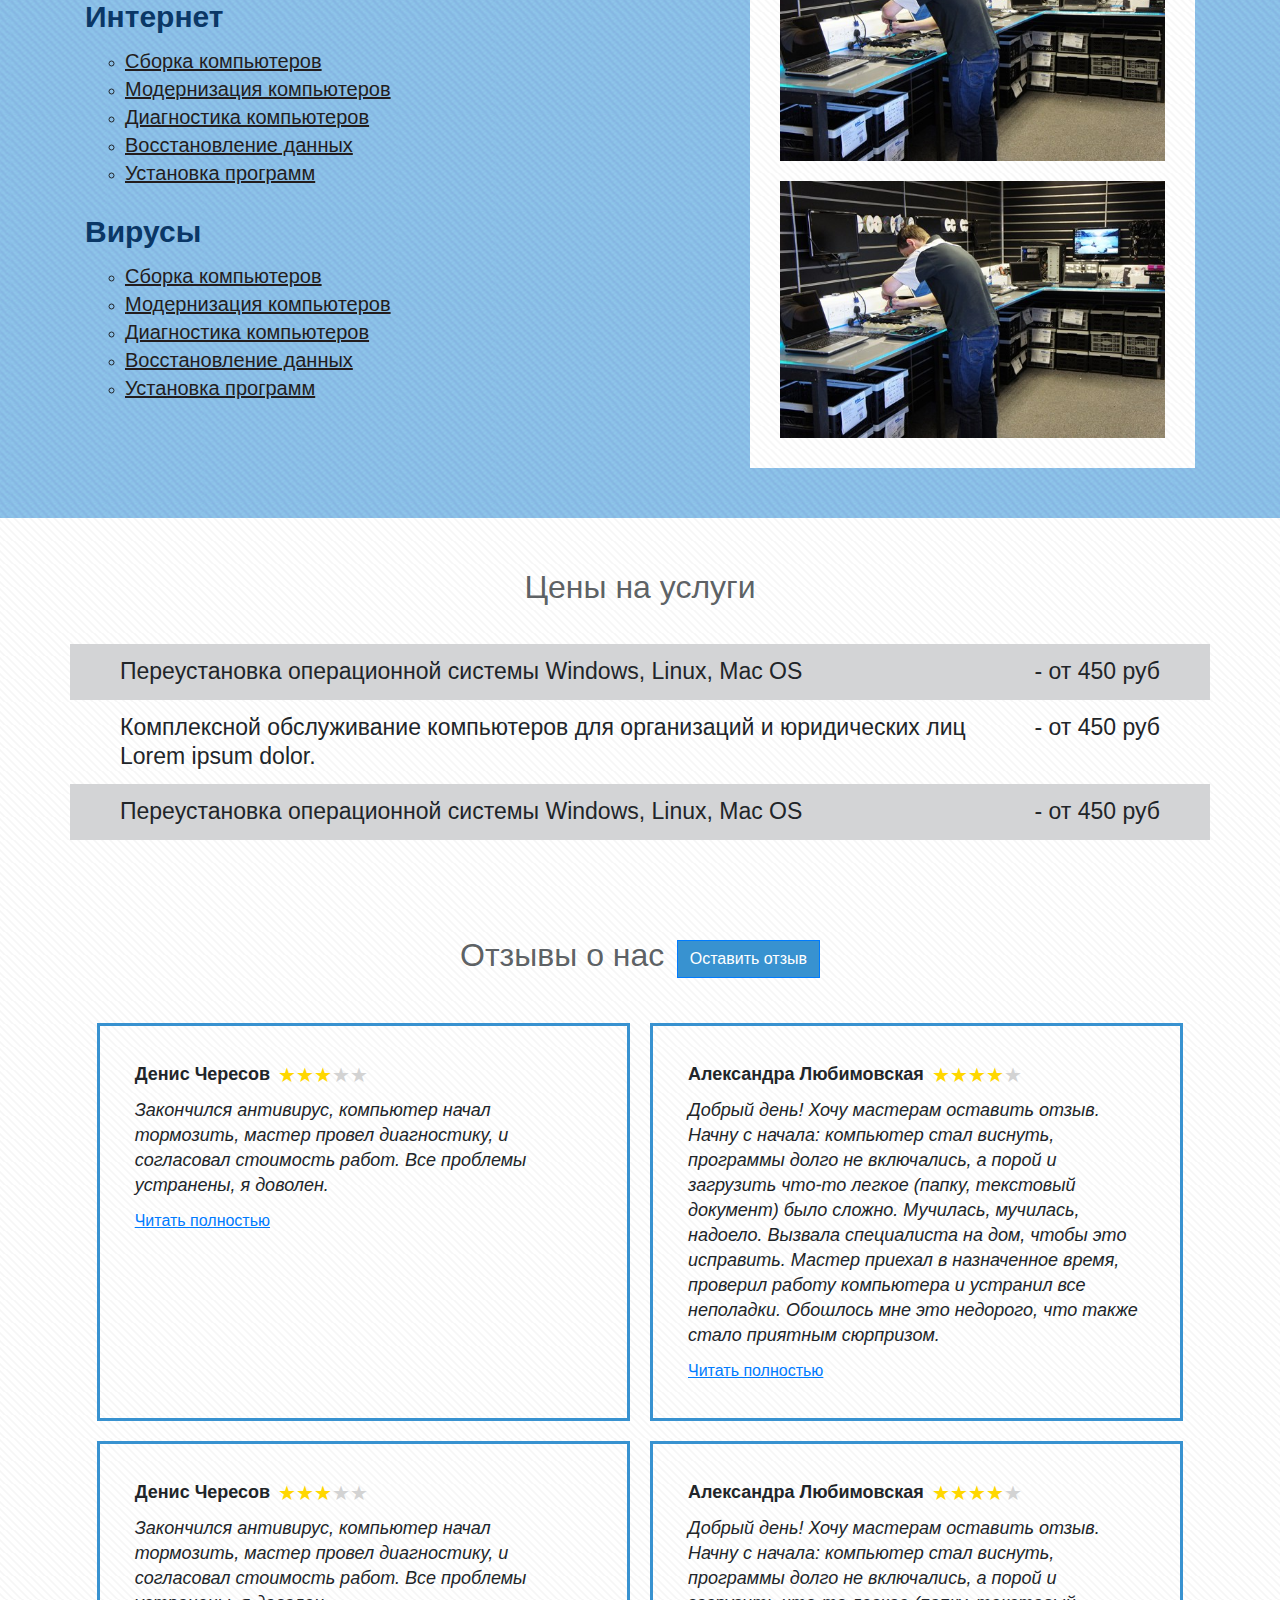
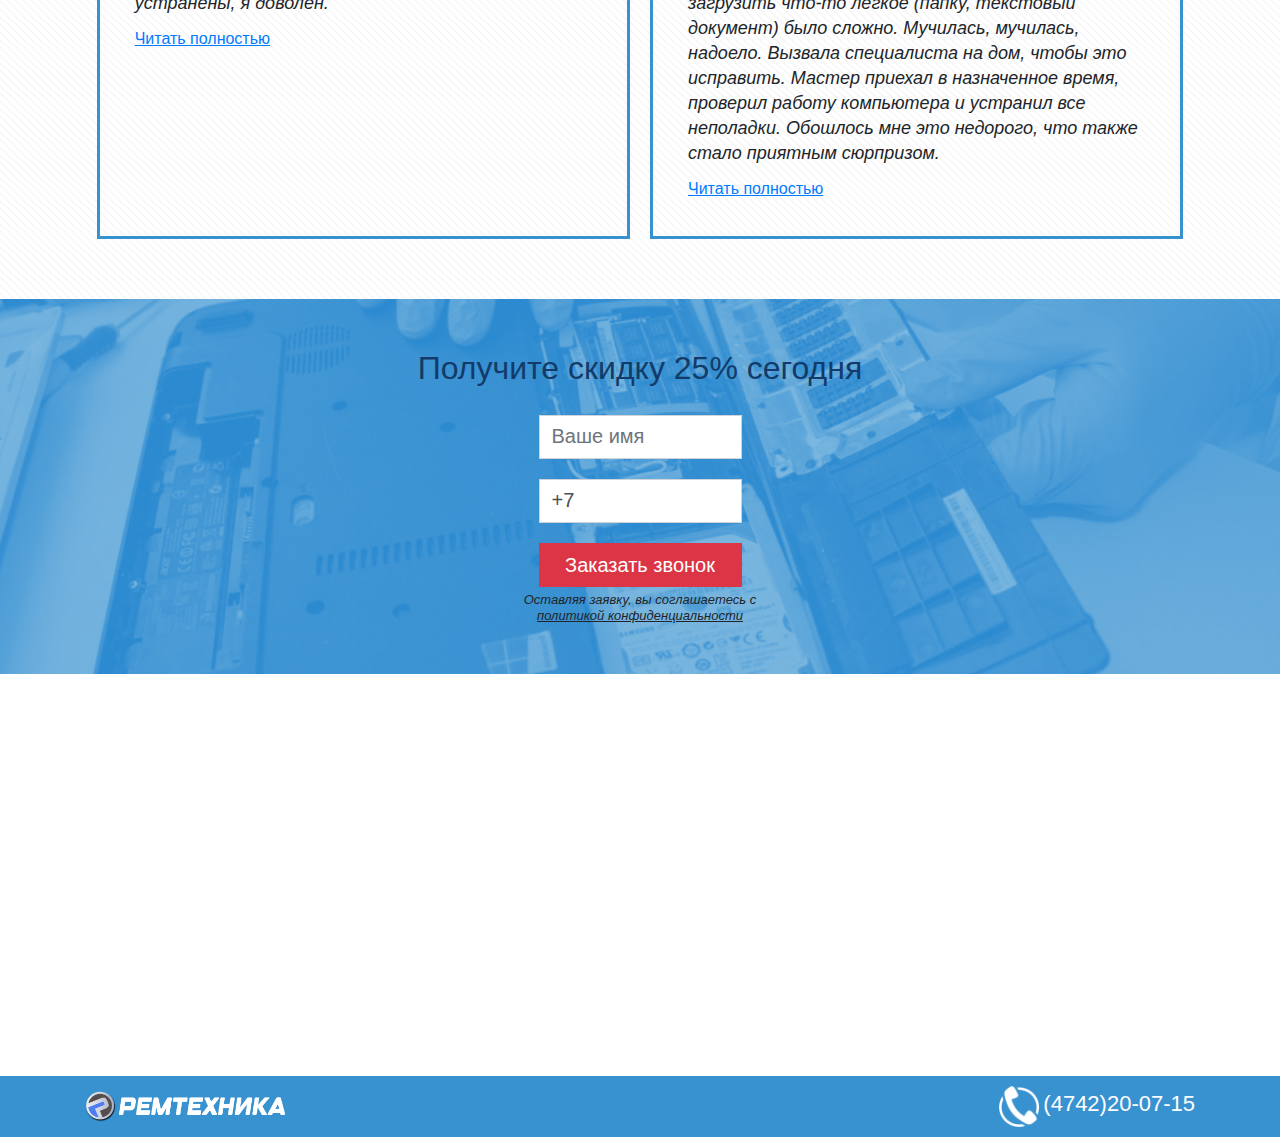
==== commit d4cb9a88: "22.04.2020" ====
--- a/index.html
+++ b/index.html
@@ -25,16 +25,6 @@
                     <div class="logo-top text-center">
                         <img class="img-fluid" src="img/banner.png"/>
                     </div>
-                    <div class="btn-open-menu">
-                        <button class="btn" type="button">
-                            <svg width="30" height="30">
-                                <title>Меню</title>
-                                <path stroke="currentColor" stroke-width="2" stroke-linecap="round"
-                                      stroke-miterlimit="10"
-                                      d="M4 7h22M4 15h22M4 23h22"></path>
-                            </svg>
-                        </button>
-                    </div>
                     <div class="top-info-div  text-center">
                         <span>СЕРВИСНЫЙ ЦЕНТР</span>
                         <p>ремонт цифровой техники</p>
@@ -51,27 +41,29 @@
 
         <div id="nav-sticky-top" class="sticky-element">
             <div class="sticky-anchor"></div>
-            <div id="navbar" class="navbar justify-content-center sticky-content">
-                <nav class="nav">
-                    <a href="#garant" title="Гарантия" class="nav-link">Гарантия</a>
-                    <a href="#services" title="Мы делаем" class="nav-link">Мы делаем</a>
-                    <a href="#price-and-reviews" title="Стоимость услуг" class="nav-link">Стоимость услуг</a>
-                    <a href="#reviews" title="Стоимость услуг" class="nav-link">Отзывы о нас</a>
-                    <a href="#stock" class="nav-link stock">Скидка 25%</a>
-                    <a href="blog.html" class="nav-link">Блог</a>
+            <div id="navbar" class="sticky-content">
+                <nav class="navbar navbar-expand-lg">
+                    <button class="navbar-toggler" type="button" data-toggle="collapse"
+                            data-target="#navbarSupportedContent" aria-controls="navbarSupportedContent"
+                            aria-expanded="false">
+                        <span class="navbar-toggler-icon">
+                            <svg width="30" height="30">
+                            <path stroke="currentColor" stroke-width="2" stroke-linecap="round" stroke-miterlimit="10"
+                                  d="M4 7h22M4 15h22M4 23h22"></path>
+                        </svg>
+                        </span>
+                    </button>
+                    <div class="collapse navbar-collapse justify-content-center" id="navbarSupportedContent">
+                        <a href="#garant" title="Гарантия" class="nav-link">Гарантия</a>
+                        <a href="#services" title="Мы делаем" class="nav-link">Мы делаем</a>
+                        <a href="#price-and-reviews" title="Стоимость услуг" class="nav-link">Стоимость услуг</a>
+                        <a href="#reviews" title="Стоимость услуг" class="nav-link">Отзывы о нас</a>
+                        <a href="#stock" class="nav-link stock">Скидка 25%</a>
+                        <a href="blog.html" class="nav-link">Блог</a>
+                    </div>
                 </nav>
             </div>
         </div>
-
-        <!-- <div class="btn-open-menu">
-             <button class="btn" type="button">
-                 <svg width="30" height="30">
-                     <title>Меню</title>
-                     <path stroke="currentColor" stroke-width="2" stroke-linecap="round" stroke-miterlimit="10"
-                           d="M4 7h22M4 15h22M4 23h22"></path>
-                 </svg>
-             </button>
-         </div>-->
 
     </div>
 </header>
@@ -111,7 +103,7 @@
         <div class="submit-your-application">
             <div class="container d-flex justify-content-center">
                 <div class="col-md-6">
-                    <p>Оставьте заявку на консультацию ТУТ</p>
+                    <p>Оставьте заявку на консультацию</p>
                 </div>
             </div>
         </div>
@@ -139,66 +131,112 @@
                 </div>
             </div>
 
-
-            <!--<div id="priner_id">нажми на меня</div><br>
-            <p class='second'>lorem ipsum dolor</p>-->
-
-
             <div class="row d-flex align-items-center">
                 <div class="col-md-7">
                     <ul class="service-list">
                         <li class="service-list-category">
                             <p class="servise-name">Компьютеры</p>
                             <ul>
-                                <li>Сборка компьютеров</li>
-                                <li>Модернизация компьютеров</li>
-                                <li>Диагностика компьютеров</li>
-                                <li>Восстановление данных</li>
-                                <li>Установка программ</li>
+                                <li>
+                                    <a href="">Сборка компьютеров</a>
+                                </li>
+                                <li>
+                                    <a href="">Модернизация компьютеров</a>
+                                </li>
+                                <li>
+                                    <a href="">
+                                        Диагностика компьютеров</a>
+                                </li>
+                                <li><a href="">
+                                    Восстановление данных</a>
+                                </li>
+                                <li>
+                                    <a href="">Установка программ</a>
+                                </li>
                             </ul>
                         </li>
                         <li class="service-list-category">
                             <p class="servise-name">Ноутбуки</p>
                             <ul>
-                                <li>Чистка ноутбука</li>
-                                <li>Ремонт после залития</li>
-                                <li>Замена экрана на ноутбуке</li>
-                                <li>Диагностика ноутбука</li>
-                                <li>Замена разъемов</li>
-                                <li>Замена видеочипов и мостов</li>
+                                <li>
+                                    <a href="">Сборка компьютеров</a>
+                                </li>
+                                <li>
+                                    <a href="">Модернизация компьютеров</a>
+                                </li>
+                                <li>
+                                    <a href="">
+                                        Диагностика компьютеров</a>
+                                </li>
+                                <li><a href="">
+                                    Восстановление данных</a>
+                                </li>
+                                <li>
+                                    <a href="">Установка программ</a>
+                                </li>
                             </ul>
                         </li>
                         <li class="service-list-category">
                             <p class="servise-name">Windows</p>
                             <ul>
-                                <li>Установка WINDOWS XP, Vista, 7, 8, 10</li>
-                                <li>Переустановка WINDOWS XP, Vista, 7, 8, 10</li>
-                                <li>Восстановление WINDOWS</li>
-                                <li>Настройка WINDOWS</li>
+                                <li>
+                                    <a href="">Сборка компьютеров</a>
+                                </li>
+                                <li>
+                                    <a href="">Модернизация компьютеров</a>
+                                </li>
+                                <li>
+                                    <a href="">
+                                        Диагностика компьютеров</a>
+                                </li>
+                                <li><a href="">
+                                    Восстановление данных</a>
+                                </li>
+                                <li>
+                                    <a href="">Установка программ</a>
+                                </li>
                             </ul>
                         </li>
                         <li class="service-list-category">
                             <p class="servise-name">Интернет</p>
                             <ul>
-                                <li>Настройка роутера</li>
-                                <li>Настройка Wi-Fi</li>
-                                <li>Точка Wi-Fi "под ключ"</li>
-                                <li>Монтаж и настройка сети</li>
-                                <li>Настройка WINDOWS SERVER</li>
-                                <li>Настройка LINUX SERVER</li>
-                                <li>Подключение Интернет</li>
+                                <li>
+                                    <a href="">Сборка компьютеров</a>
+                                </li>
+                                <li>
+                                    <a href="">Модернизация компьютеров</a>
+                                </li>
+                                <li>
+                                    <a href="">
+                                        Диагностика компьютеров</a>
+                                </li>
+                                <li><a href="">
+                                    Восстановление данных</a>
+                                </li>
+                                <li>
+                                    <a href="">Установка программ</a>
+                                </li>
                             </ul>
                         </li>
                         <li class="service-list-category">
                             <p class="servise-name">Вирусы</p>
                             <ul>
-                                <li>Удаление вирусов</li>
-                                <li>Удаление баннеров</li>
-                                <li>Удаление блокировщиков</li>
-                                <li>Установка любого антивируса</li>
-                                <li>Настройка FIREWALL</li>
-                                <li>Безопасный доступ в Интернет</li>
-                                <li>Родительский контроль</li>
+                                <li>
+                                    <a href="">Сборка компьютеров</a>
+                                </li>
+                                <li>
+                                    <a href="">Модернизация компьютеров</a>
+                                </li>
+                                <li>
+                                    <a href="">
+                                        Диагностика компьютеров</a>
+                                </li>
+                                <li><a href="">
+                                    Восстановление данных</a>
+                                </li>
+                                <li>
+                                    <a href="">Установка программ</a>
+                                </li>
                             </ul>
                         </li>
                     </ul>
--- a/css/main.css
+++ b/css/main.css
@@ -72,7 +72,7 @@
 /*--- HEADER ---*/
 .header {
     background-color: #FFFFFF;
-    padding-top: 118px;
+    padding-top: 110px;
     position: relative;
     background-position: 50% 100%;
 }
@@ -198,15 +198,16 @@
 }*/
 
 /*--- NAV ---*/
-.sticky-content.fixed{
+.sticky-content.fixed {
     position: fixed;
     top: 0;
     left: 0;
     right: 0;
 }
+
 .navbar {
     padding-top: 0;
-    padding-bottom: 7px;
+    padding-bottom: 0;
     background: #FFFFFF;
 }
 
@@ -214,6 +215,7 @@
     color: rgb(85, 79, 79);
     font-size: 19px;
     text-decoration: underline;
+    padding: 6px 20px 12px 20px;
 }
 
 #navbar {
@@ -222,6 +224,15 @@
 
 #navbar .stock {
     color: red;
+}
+
+.navbar-toggler {
+    padding: 0.25rem 0.75rem;
+    font-size: 1.25rem;
+    line-height: 1;
+    background-color: transparent;
+    border: 1px solid transparent;
+    border-radius: 0;
 }
 
 /*---------- garant ------------*/
@@ -341,11 +352,16 @@
     margin-bottom: 15px;
 }
 
-.service-list-category ul li {
+.service-list-category ul li a {
     font-size: 20px;
     font-weight: 500;
     line-height: 28px;
     color: rgb(35, 29, 29);
+    transition: all 0.2s ease 0s;
+}
+.service-list-category ul li:hover {
+    color: rgb(0, 0, 0);
+    list-style-type: disc;
 }
 
 .services-img {
@@ -625,6 +641,9 @@
     font-size: 24px;
 }
 
+aside {
+    margin-bottom: 17px;
+}
 .tutorsList article {
     background: none repeat scroll 0 0 #fff;
     border-bottom: 1px solid #e5e5e5;
@@ -740,6 +759,15 @@
 /*--------------------- media queries ---------------------*/
 
 @media (max-width: 550px) {
+    h1, #services h1 {
+        font-size: 40px;
+        line-height: 43px;
+    }
+
+    .header {
+        padding-top: 216px;
+    }
+
     .sticky {
         position: absolute;
         top: 0;
@@ -748,10 +776,6 @@
         z-index: 10;
     }
 
-    .logo-top {
-        margin: 0 -20px 0 15px;
-    }
-
     .logo-top .img-fluid {
         max-width: 78%;
     }
@@ -760,25 +784,24 @@
         margin: 15px;
     }
 
-    /*.navbar {
-        position: absolute;
-        right: 0;
-        width: 273px;
-        height: auto;
-        background-color: #fff;
-        z-index: 10;
-        top: 0;
-        display: block;
-    }*/
-
-    /*.btn-open-menu{
-        position: absolute;
-        top: 12px;
-        right: 0;
-        border: none;
-        cursor: pointer;
-        display: block;
-    }*/
+    .navbar {
+        justify-content: flex-end;
+    }
+
+    .nav-link {
+        text-align: center;
+    }
+
+    .submit-your-application p {
+        margin: 10px auto 15px;
+        font-size: 19px;
+        font-weight: 500;
+        line-height: 28px;
+    }
+
+    .price-item-row {
+        font-size: 21px;
+    }
 }
 
 @media (min-width: 551px) and (max-width: 768px) {
@@ -788,9 +811,7 @@
 }
 
 @media (min-width: 768px) {
-    .btn-open-menu {
-        display: none;
-    }
+
 }
 
 @media (max-width: 992px) {
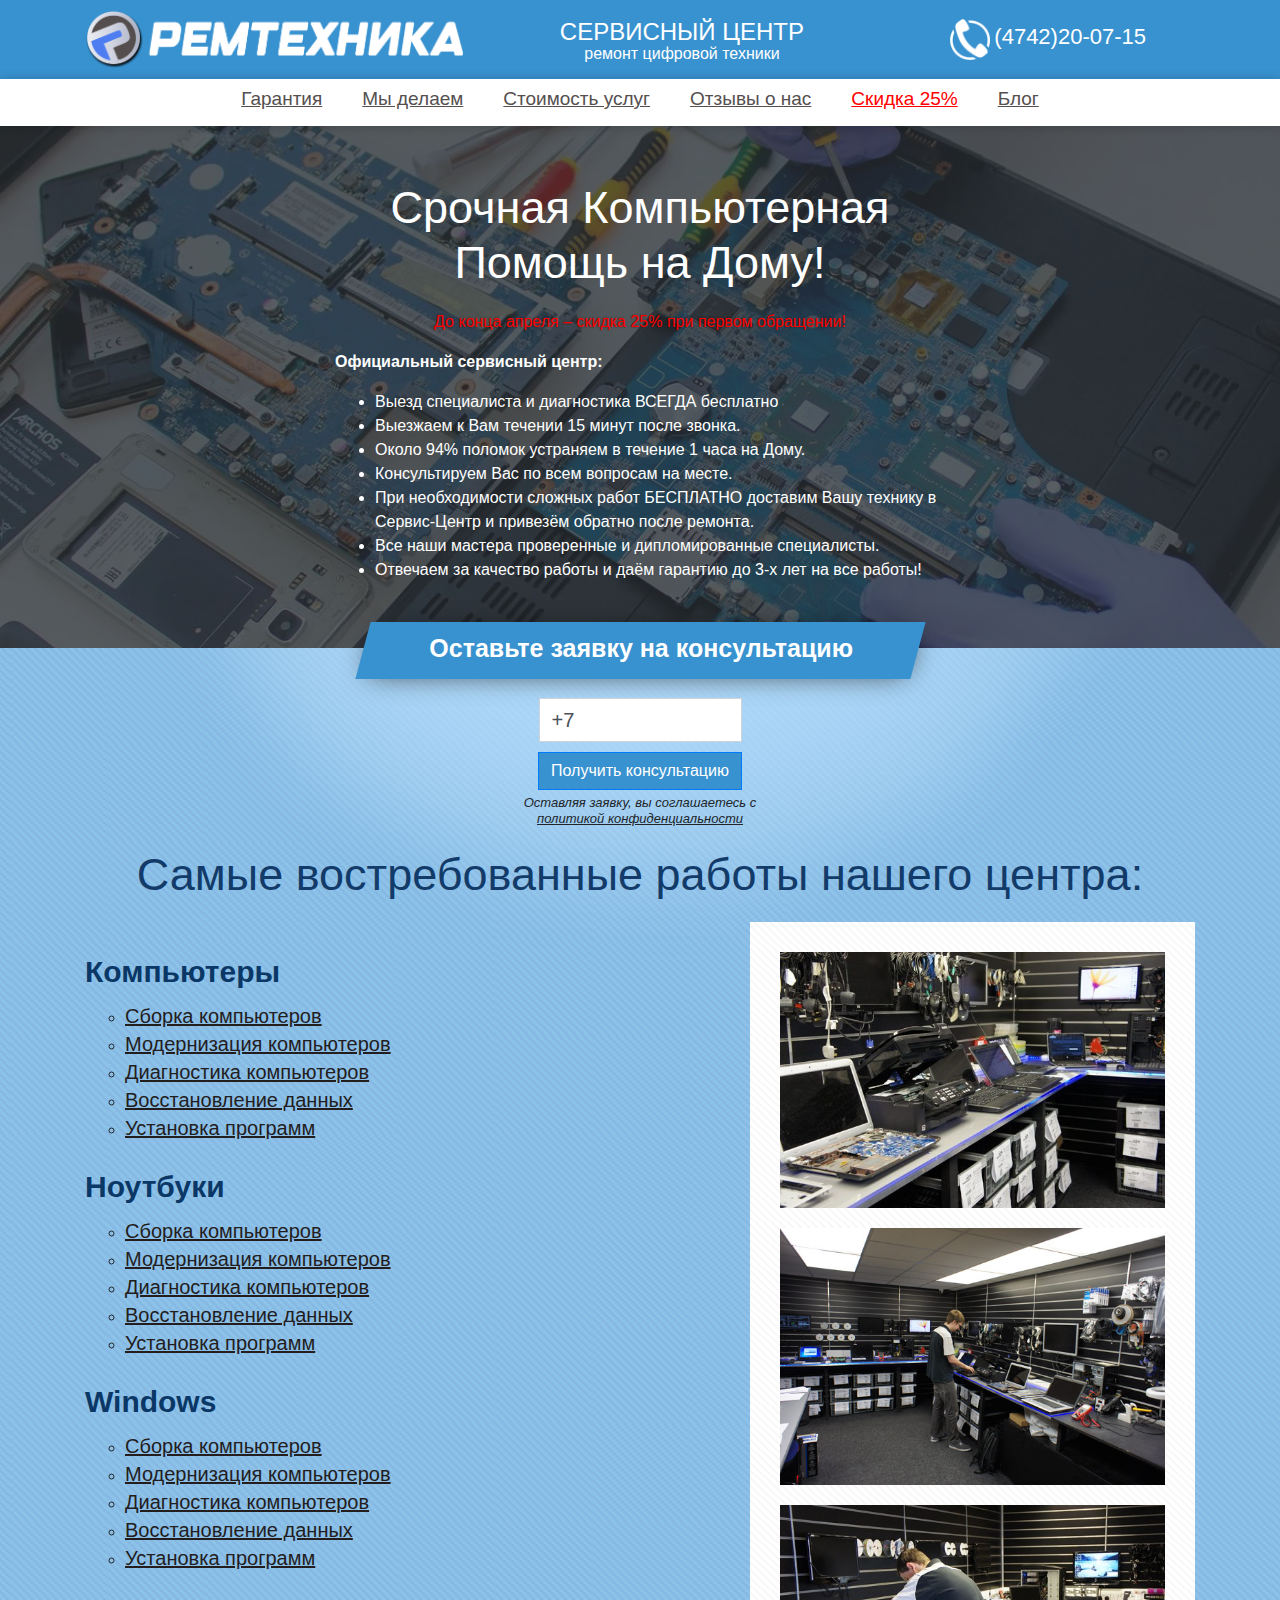
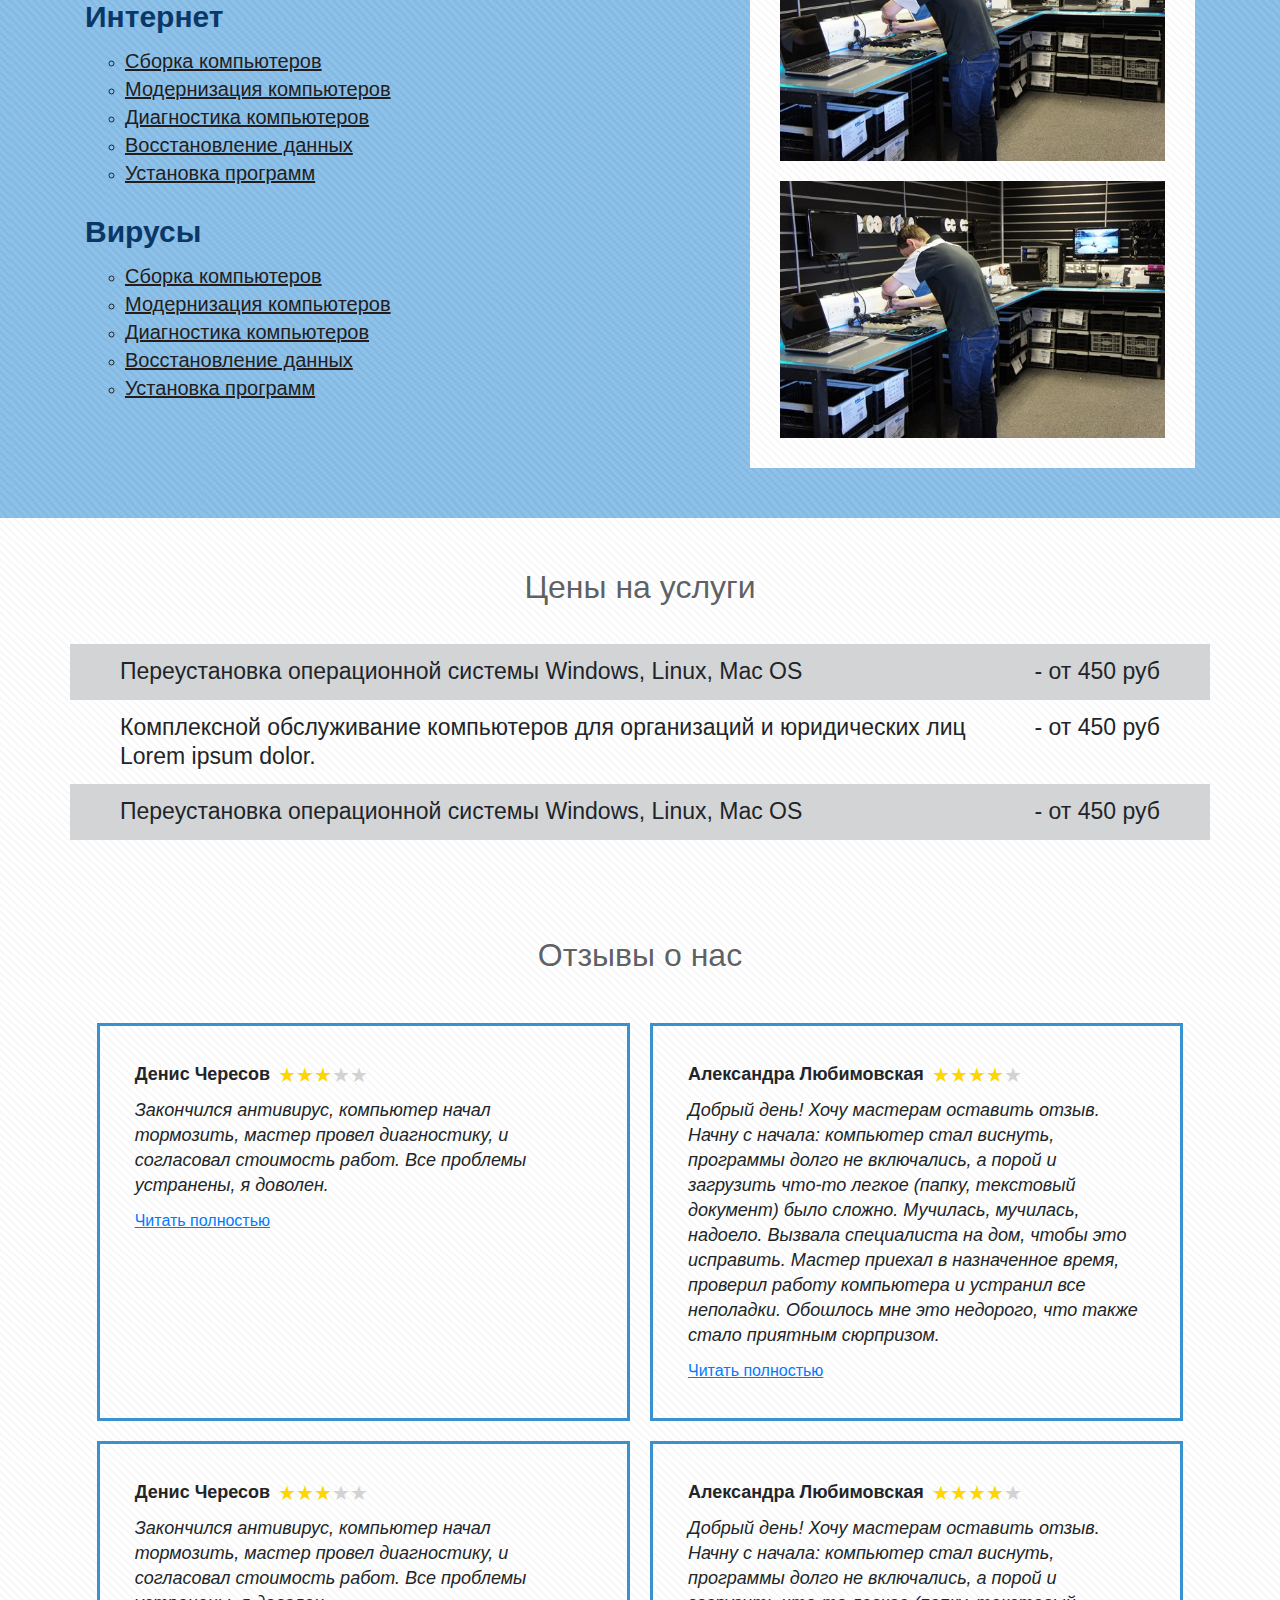
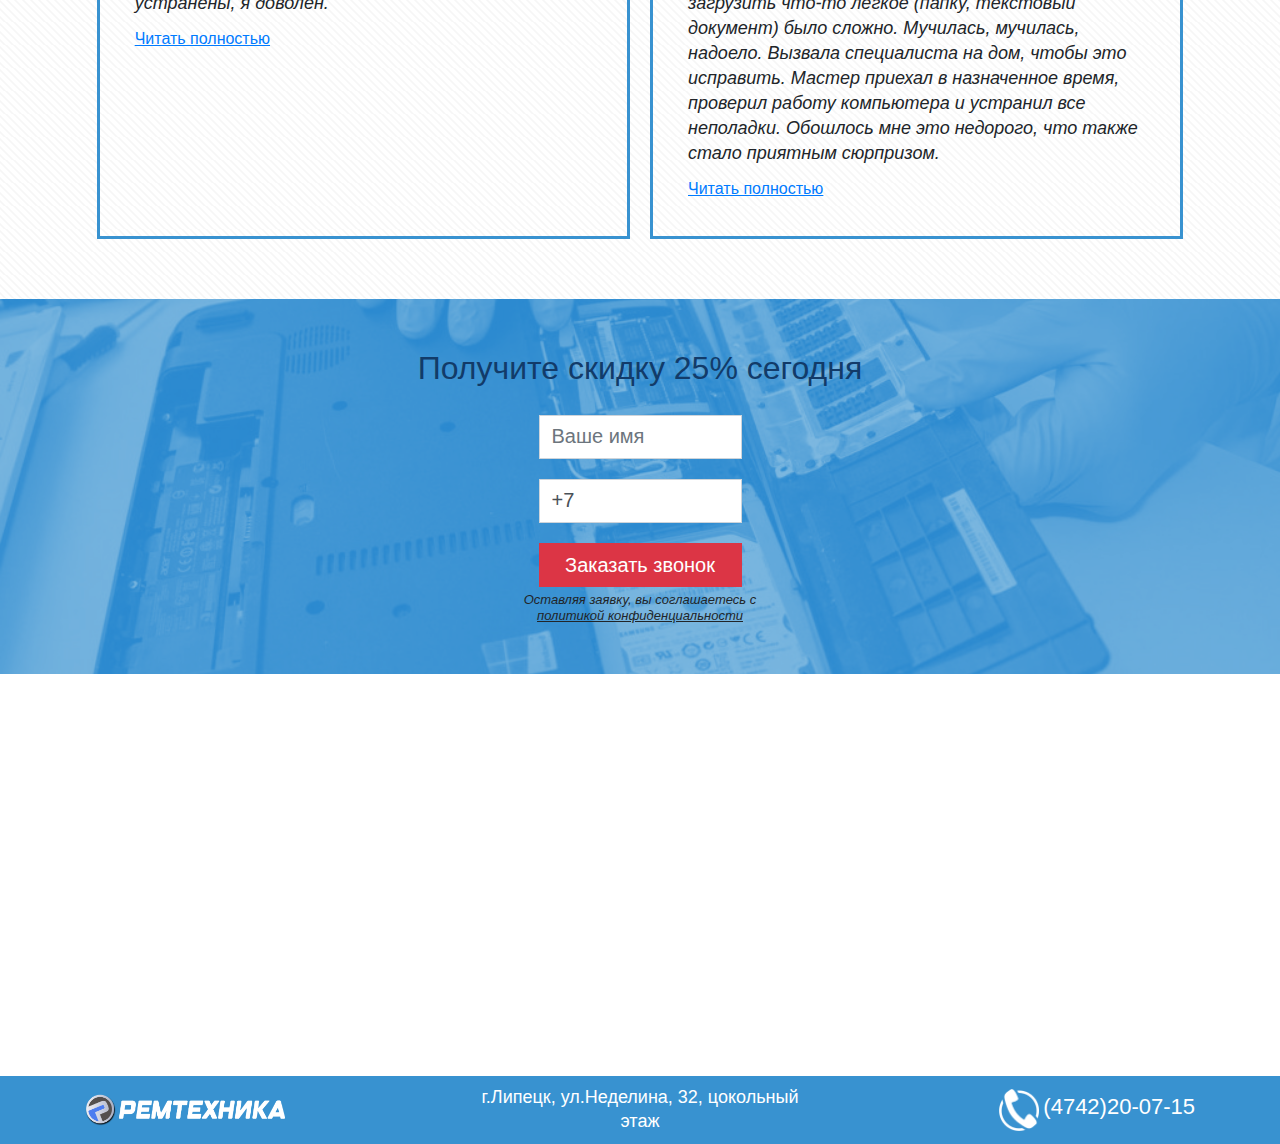
==== commit b91b62b2: "23.04.2020" ====
--- a/index.html
+++ b/index.html
@@ -54,11 +54,21 @@
                         </span>
                     </button>
                     <div class="collapse navbar-collapse justify-content-center" id="navbarSupportedContent">
-                        <a href="#garant" title="Гарантия" class="nav-link">Гарантия</a>
-                        <a href="#services" title="Мы делаем" class="nav-link">Мы делаем</a>
-                        <a href="#price-and-reviews" title="Стоимость услуг" class="nav-link">Стоимость услуг</a>
-                        <a href="#reviews" title="Стоимость услуг" class="nav-link">Отзывы о нас</a>
-                        <a href="#stock" class="nav-link stock">Скидка 25%</a>
+                        <a href="#garant" title="Гарантия" class="nav-link hidden-mobile">Гарантия</a>
+                        <a href="#garant" title="Гарантия" class="nav-link visible-mobile" data-toggle="collapse" data-target=".navbar-collapse">Гарантия</a>
+
+                        <a href="#services" title="Мы делаем" class="nav-link hidden-mobile">Мы делаем</a>
+                        <a href="#services" title="Мы делаем" class="nav-link visible-mobile" data-toggle="collapse" data-target=".navbar-collapse">Мы делаем</a>
+
+                        <a href="#price-and-reviews" title="Стоимость услуг" class="nav-link hidden-mobile">Стоимость услуг</a>
+                        <a href="#price-and-reviews" title="Стоимость услуг" class="nav-link visible-mobile" data-toggle="collapse" data-target=".navbar-collapse">Стоимость услуг</a>
+
+                        <a href="#reviews" title="Стоимость услуг" class="nav-link hidden-mobile">Отзывы о нас</a>
+                        <a href="#reviews" title="Стоимость услуг" class="nav-link visible-mobile" data-toggle="collapse" data-target=".navbar-collapse">Отзывы о нас</a>
+
+                        <a href="#stock" class="nav-link stock hidden-mobile">Скидка 25%</a>
+                        <a href="#stock" class="nav-link stock visible-mobile" data-toggle="collapse" data-target=".navbar-collapse">Скидка 25%</a>
+
                         <a href="blog.html" class="nav-link">Блог</a>
                     </div>
                 </nav>
@@ -68,7 +78,7 @@
     </div>
 </header>
 
-<div class="main-content">
+<div class="index-content">
 
     <section id="garant" data-section="garant">
         <div class="container-fluid">
@@ -102,7 +112,7 @@
 
         <div class="submit-your-application">
             <div class="container d-flex justify-content-center">
-                <div class="col-md-6">
+                <div class="col-sm-9 col-md-8 col-lg-6">
                     <p>Оставьте заявку на консультацию</p>
                 </div>
             </div>
@@ -138,7 +148,7 @@
                             <p class="servise-name">Компьютеры</p>
                             <ul>
                                 <li>
-                                    <a href="">Сборка компьютеров</a>
+                                    <a href="sborka_computer.html">Сборка компьютеров</a>
                                 </li>
                                 <li>
                                     <a href="">Модернизация компьютеров</a>
@@ -327,9 +337,9 @@
                 <div class="row">
                     <div class="col-md-12 text-center">
                         <h2 class="reviews-title">Отзывы о нас</h2>
-                        <button data-toggle="modal" data-target="#revievSendForm" type="submit"
+                        <!--<button data-toggle="modal" data-target="#revievSendForm" type="submit"
                                 class="btn btn-primary ml-2">Оставить отзыв
-                        </button>
+                        </button>-->
                     </div>
                 </div>
 
@@ -475,20 +485,22 @@
 
     <section id="address-map">
         <iframe src="https://yandex.ru/map-widget/v1/?um=constructor%3A356f3be9a12cc43c020d3155d5a94929a2860ace4bb822a19baf2113ddc4f5f3&amp;source=constructor"
-                width="100%" height="400" frameborder="0"></iframe>
+                width="100%" frameborder="0"></iframe>
     </section>
 
     <footer class="footer">
         <div class="container">
             <div class="row align-items-center">
-                <div class="col-md-6 logo-bottom">
+                <div class="col-md-4 logo-bottom">
                     <img src="img/banner.png"/>
                 </div>
-                <div class="col-md-6 b-inline-flex address-bottom">
+                <div class="col-md-4 address-bottom text-center">
+                    <span>г.Липецк, ул.Неделина, 32, цокольный этаж</span>
+                </div>
+                <div class="col-md-4 b-inline-flex phone-bottom">
                     <img src="img/phone-logo.png"/>
                     <span>(4742)20-07-15</span>
                 </div>
-
             </div>
         </div>
     </footer>
@@ -580,7 +592,7 @@
     </div>
 </div>
 
-<div class="modal fade" id="revievSendForm" tabindex="-1" role="dialog" aria-labelledby="revievSendFormTitle"
+<!--<div class="modal fade" id="revievSendForm" tabindex="-1" role="dialog" aria-labelledby="revievSendFormTitle"
      aria-hidden="true">
     <div class="modal-dialog" role="document">
         <div class="modal-content">
@@ -622,7 +634,7 @@
             </div>
         </div>
     </div>
-</div>
+</div>-->
 
 <script src="js/bootstrap.js"></script>
 <script src="js/bootstrap-formhelpers-phone.js"></script>
--- a/css/main.css
+++ b/css/main.css
@@ -1,5 +1,19 @@
 body {
     position: relative;
+}
+
+.hidden-mobile {
+    display: block!important;
+}
+
+.visible-mobile {
+    display: none!important;
+}
+
+h1, .h1 {
+    margin: 20px 0;
+    font-size: 45px;
+    line-height: 55px;
 }
 
 .btn {
@@ -39,7 +53,11 @@
     z-index: 9999;
 }
 
-.modal-dialog { /*-------------------------------------------------- media*/
+.modal {
+    padding-left: 17px;
+}
+
+.modal-dialog {
     max-width: 600px;
 }
 
@@ -145,57 +163,9 @@
     font-size: 22px;
 }
 
-/*.form-phone-div {
-    flex-grow: 100;
-    flex-shrink: 1;
-}
-
-.form-phone-div .form {
-    padding: 4px 0 4px;
-    margin: 0 auto;
-    justify-content: center;
-}*/
-
 .logo-top img {
     margin: 5px auto;
 }
-
-/*.header .top-info-div {
-    background-color: rgb(56, 146, 208);
-    -webkit-transform: skewX(-15deg);
-    -moz-transform: skewX(-15deg);
-    -ms-transform: skewX(-15deg);
-    -o-transform: skewX(-15deg);
-    transform: skewX(-15deg);
-}
-
-.top-info-div span {
-    font-size: 20px;
-    color: #FFFFFF;
-    margin: 17px 0;
-    -webkit-transform: skewX(15deg);
-    -moz-transform: skewX(15deg);
-    -ms-transform: skewX(15deg);
-    -o-transform: skewX(15deg);
-    transform: skewX(15deg);
-}*/
-
-/*.header .form-phone-div {
-    padding-top: 7px;
-}
-
-.header .form-phone-div form {
-    margin: 0 auto;
-    text-align: center;
-}
-
-.header .form-phone-div .form-group {
-    margin-bottom: 0;
-}
-
-.header .btn {
-    width: 160px;
-}*/
 
 /*--- NAV ---*/
 .sticky-content.fixed {
@@ -250,8 +220,6 @@
 
 h1 {
     margin: 20px 0;
-    font-size: 45px;
-    line-height: 55px;
     font-family: PT Sans, Arial, sans-serif;
     color: #FFFFFF;
 }
@@ -278,8 +246,6 @@
 
 #services h1 {
     margin: 20px 0;
-    font-size: 45px;
-    line-height: 55px;
     font-family: PT Sans, Arial, sans-serif;
     color: #123b69;
 }
@@ -290,7 +256,7 @@
     top: -26px;
 }
 
-.submit-your-application .col-md-6 {
+.submit-your-application .col-md-8 {
     background-color: rgb(56, 146, 208);
     -webkit-transform: skewX(-15deg);
     -moz-transform: skewX(-15deg);
@@ -359,6 +325,7 @@
     color: rgb(35, 29, 29);
     transition: all 0.2s ease 0s;
 }
+
 .service-list-category ul li:hover {
     color: rgb(0, 0, 0);
     list-style-type: disc;
@@ -582,7 +549,8 @@
 }
 
 #address-map iframe {
-    margin-bottom: -5px
+    margin-bottom: -5px;
+    height: 400px;
 }
 
 /*-------- footer ----------*/
@@ -596,15 +564,21 @@
     width: 200px;
 }
 
-.address-bottom {
+.address-bottom span {
+    color: #FFFFFF;
+    font-size: 18px;
+    line-height: 19px;
+}
+
+.phone-bottom {
     text-align: right;
 }
 
-.address-bottom img {
+.phone-bottom img {
     width: 40px;
 }
 
-.address-bottom span {
+.phone-bottom span {
     color: #FFFFFF;
     font-size: 22px;
 }
@@ -614,19 +588,21 @@
 .breadcrumb {
     margin-bottom: 0;
     background-color: #FFFFFF;
-}
-
-.nav ol {
-    padding: 0.5rem 1rem;
+    padding: 7px 15px 11px 15px;
 }
 
 .breadcrumb .breadcrumb-item {
     font-size: 19px;
 }
 
+.breadcrumb .breadcrumb-item a {
+    font-size: 19px !important;
+    padding: 6px 1px 12px 0 !important;
+}
+
 /*------- blog articles ---------*/
-.title-page {
-    margin-top: 20px;
+.main-content {
+    margin-top: -10px;
 }
 
 .title-page h1 {
@@ -644,6 +620,7 @@
 aside {
     margin-bottom: 17px;
 }
+
 .tutorsList article {
     background: none repeat scroll 0 0 #fff;
     border-bottom: 1px solid #e5e5e5;
@@ -759,9 +736,36 @@
 /*--------------------- media queries ---------------------*/
 
 @media (max-width: 550px) {
-    h1, #services h1 {
-        font-size: 40px;
-        line-height: 43px;
+
+    #services .form-phone-div {
+        margin-top: 20px;
+    }
+
+    #services, #price-and-reviews, #stock .container-fluid {
+        padding-top: 20px;
+        padding-bottom: 20px;
+    }
+
+    #reviews {
+        padding-top: 20px;
+    }
+
+    .price-content {
+        margin-top: 20px;
+        margin-bottom: 10px;
+    }
+
+    h1, .h1 {
+        font-size: 36px;
+        line-height: 38px;
+    }
+
+    .servise-name {
+        font-size: 27px;
+    }
+
+    .service-list-category ul li a {
+        font-size: 18px;
     }
 
     .header {
@@ -802,24 +806,209 @@
     .price-item-row {
         font-size: 21px;
     }
-}
-
-@media (min-width: 551px) and (max-width: 768px) {
+
+    #address-map iframe {
+        height: 200px;
+    }
+
+    .footer .phone-bottom img {
+        width: 31px;
+    }
+
+    .footer .phone-bottom span {
+        font-size: 19px;
+    }
+
+    .form-reviews-div .form-email {
+        width: 100%;
+    }
+
+    .form-reviews-div .bfh-phone {
+        margin-top: 15px;
+        margin-left: 0 !important;
+    }
+}
+
+@media (min-width: 550px) and (max-width: 768px) {
+    #services .form-phone-div {
+        margin-top: 20px;
+    }
+
+    #services, #price-and-reviews, #stock .container-fluid {
+        padding-top: 20px;
+        padding-bottom: 20px;
+    }
+
+    #reviews {
+        padding-top: 20px;
+    }
+
+    .price-content {
+        margin-top: 20px;
+        margin-bottom: 10px;
+    }
+
+    h1, .h1 {
+        font-size: 38px;
+        line-height: 40px;
+    }
+
+    .servise-name {
+        font-size: 27px;
+    }
+
+    .service-list-category ul li a {
+        font-size: 18px;
+    }
+
+    .header {
+        padding-top: 160px;
+    }
+
+    .sticky {
+        position: absolute;
+        top: 0;
+        right: 0;
+        left: 0;
+        z-index: 10;
+    }
+
     .logo-top .img-fluid {
         max-width: 78%;
     }
-}
-
-@media (min-width: 768px) {
-
-}
-
-@media (max-width: 992px) {
+
+    .phone-div {
+        margin: 15px;
+    }
+
+    .navbar {
+        justify-content: flex-end;
+    }
+
+    .nav-link {
+        text-align: center;
+    }
+
+    .submit-your-application p {
+        margin: 10px auto 15px;
+        font-size: 19px;
+        font-weight: 500;
+        line-height: 28px;
+    }
+
+    .price-item-row {
+        font-size: 21px;
+    }
+
+    #address-map iframe {
+        height: 200px;
+    }
+
+    .footer .phone-bottom img {
+        width: 31px;
+    }
+
+    .footer .phone-bottom span {
+        font-size: 19px;
+    }
+
+    .form-reviews-div .form-email {
+        width: 100%;
+    }
+
+    .form-reviews-div .bfh-phone {
+        margin-top: 15px;
+        margin-left: 0 !important;
+    }
+}
+
+@media (max-width: 768px) {
+
+    .hidden-mobile {
+        display: none!important;
+    }
+
+    .visible-mobile {
+        display: block!important;
+    }
+
+    .navbar {
+        justify-content: flex-end;
+    }
+
+}
+
+@media (min-width: 768px) and (max-width: 992px) {
+
+    .hidden-mobile {
+        display: none!important;
+    }
+
+    .visible-mobile {
+        display: block!important;
+    }
+
+    #services, #price-and-reviews, #stock .container-fluid {
+        padding-top: 20px;
+        padding-bottom: 20px;
+    }
+
+    #reviews {
+        padding-top: 20px;
+    }
+
+    .sticky {
+        position: absolute;
+        top: 0;
+        right: 0;
+        left: 0;
+        z-index: 10;
+    }
+
+    .navbar {
+        justify-content: flex-end;
+    }
+
+    .nav-link {
+        text-align: center;
+    }
+
+    #services .form-phone-div {
+        margin-top: -5px;
+    }
+
+    .submit-your-application p {
+        margin: 10px auto 15px;
+        font-size: 20px;
+        font-weight: 700;
+        line-height: 23px;
+    }
+
+    .main-content {
+        margin-top: 12px;
+    }
+}
+
+@media (min-width: 768px) and (max-width: 992px) {
+
+    .hidden-mobile {
+        display: none!important;
+    }
+
+    .visible-mobile {
+        display: block!important;
+    }
+
+    .main-content {
+        margin-top: 12px;
+    }
+
+    #services .form-phone-div {
+        margin-top: 20px;
+    }
 
 }
 
 @media (max-width: 1200px) {
-    /*.btn-open-menu {
-        display: none;
-    }*/
-}
+
+}
